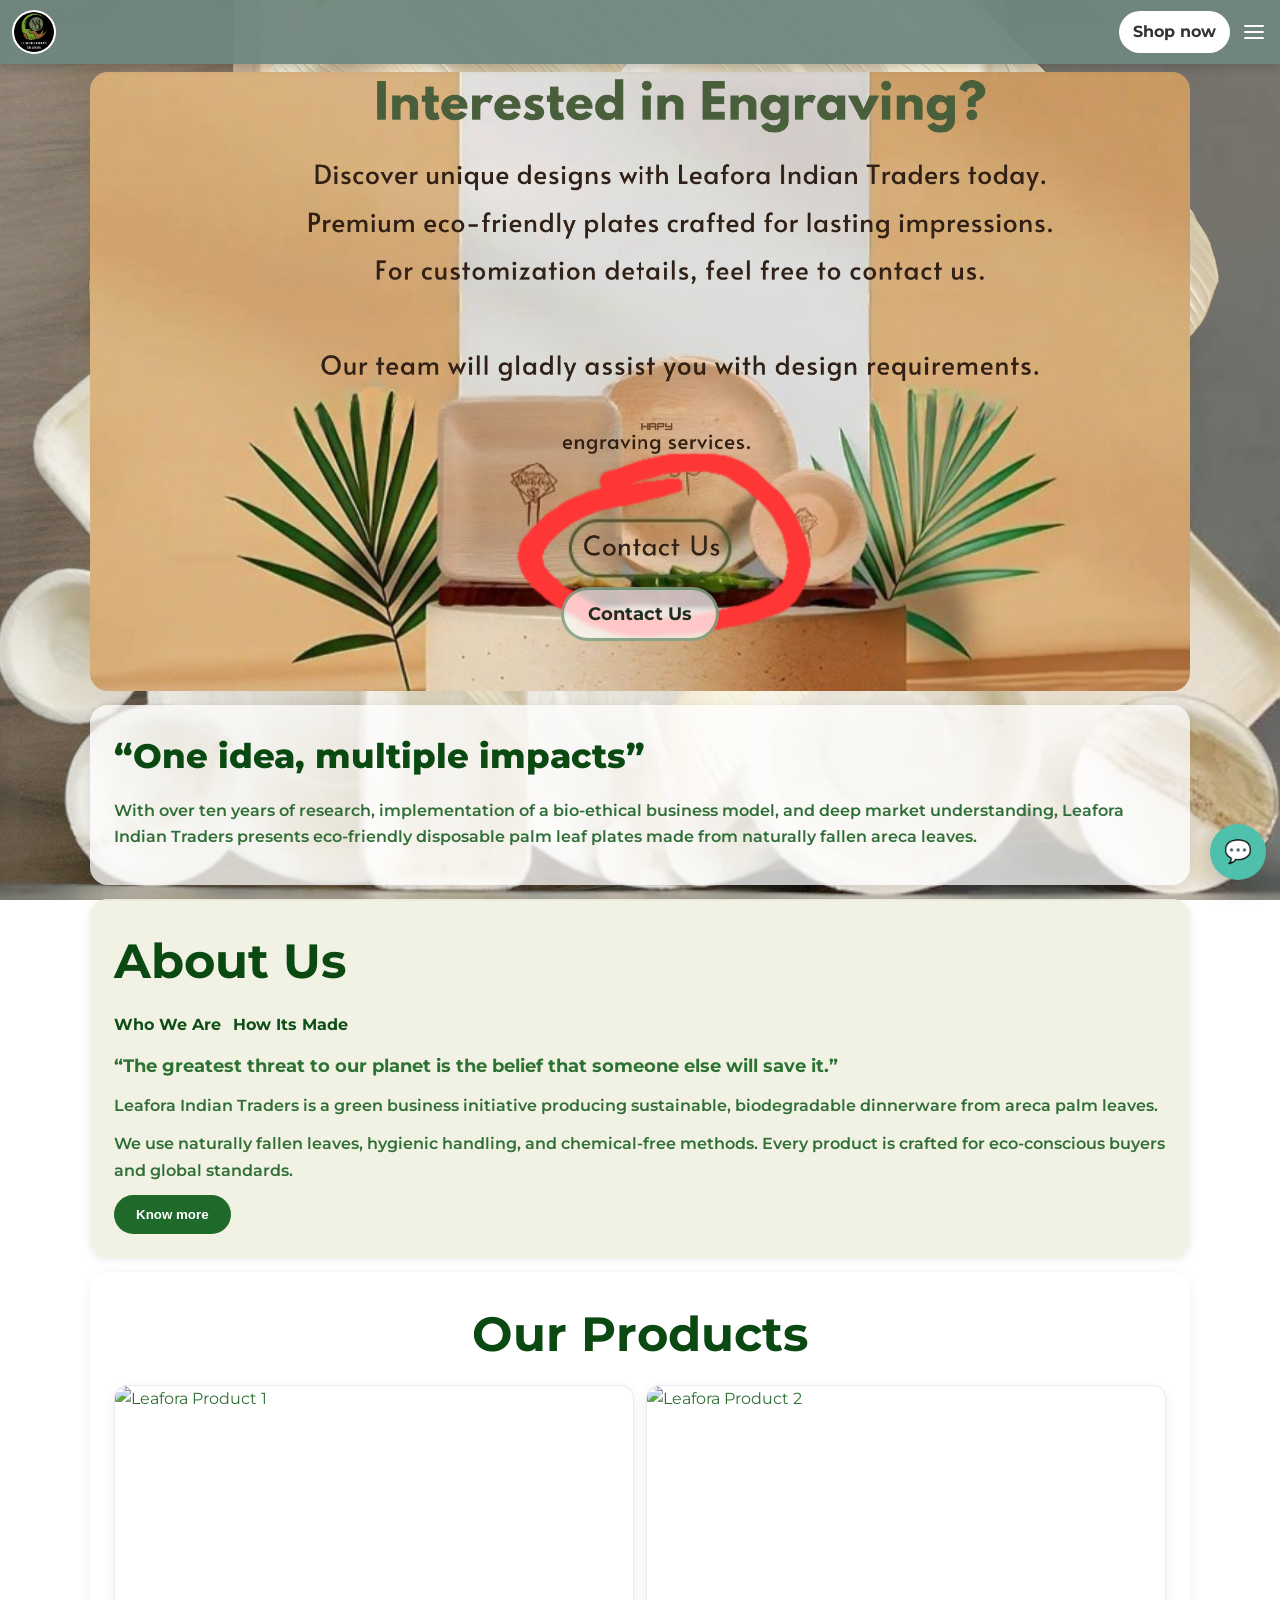
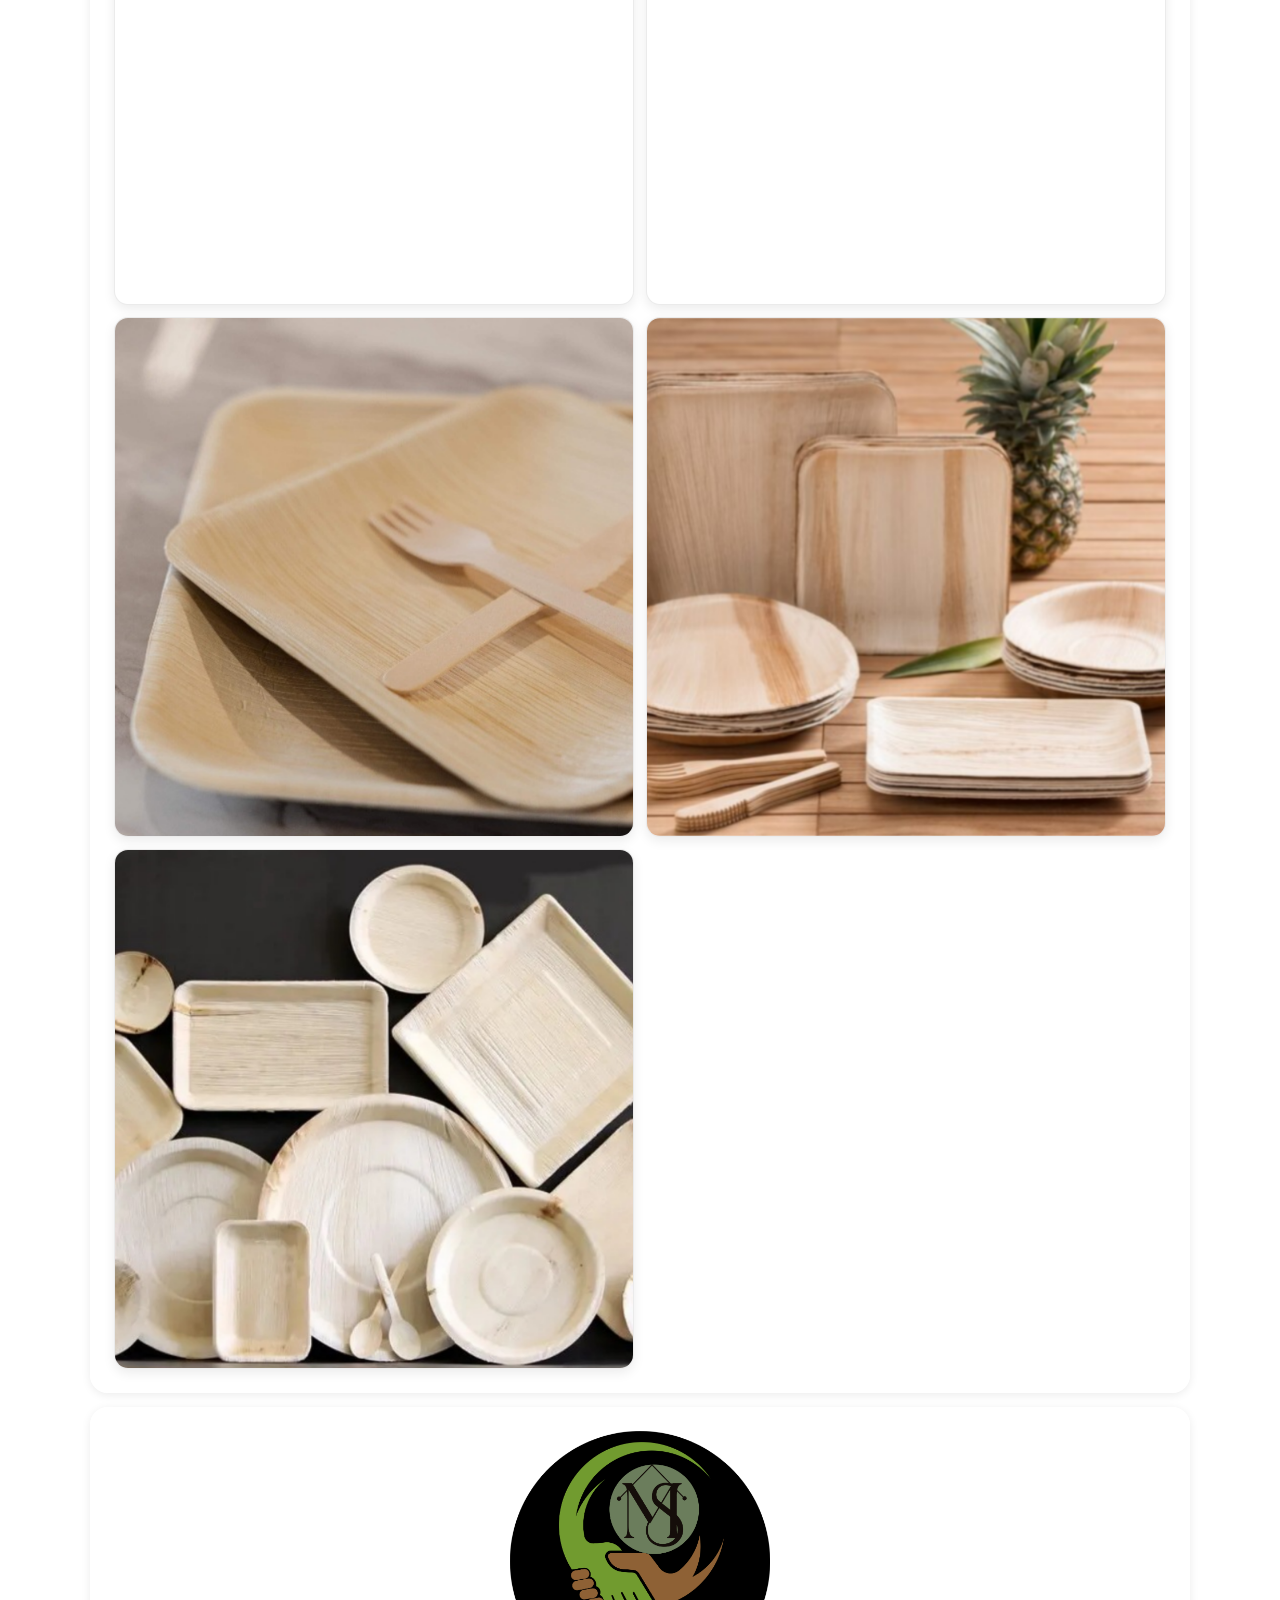
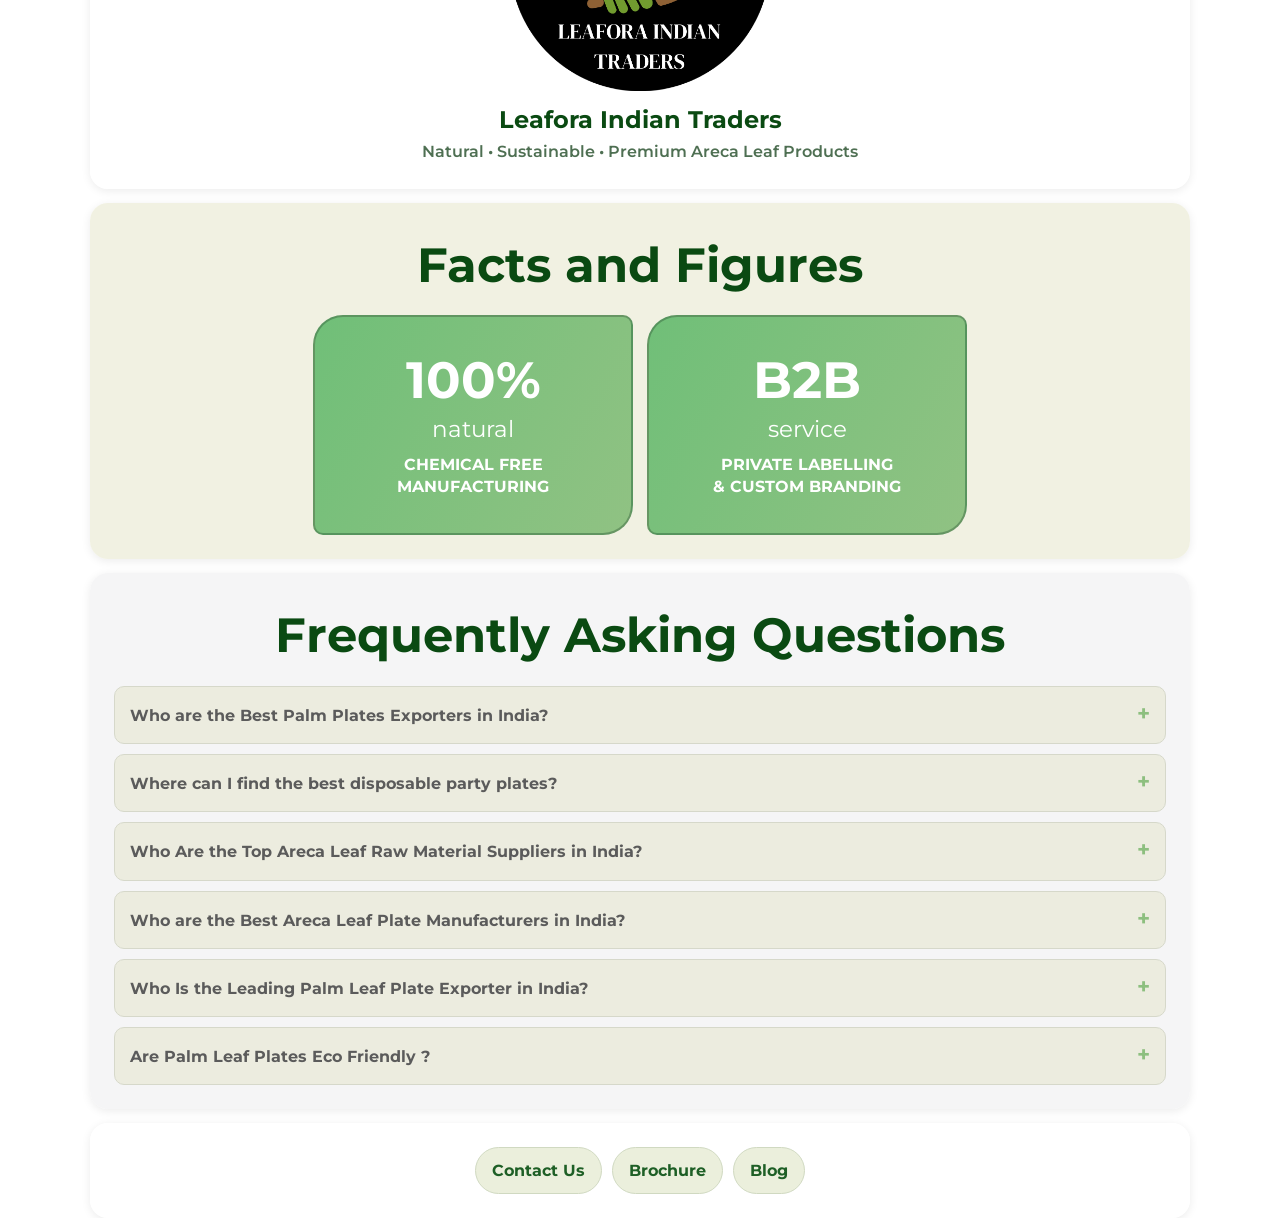
==== index.html @ 7086f410 "Add files via upload" ====
<!DOCTYPE html>
<html lang="en">
<head>
  <meta charset="UTF-8" />
  <meta name="viewport" content="width=device-width, initial-scale=1.0" />

  <title>Leafora Indian Traders | Eco-Friendly Palm Leaf Products</title>
  <meta name="description" content="Leafora Indian Traders offers premium eco-friendly disposable palm leaf plates with sustainable manufacturing and custom branding services." />
  <meta name="theme-color" content="#70877f" />

  <link rel="icon" type="image/png" href="favicon.png" />
  <link rel="preconnect" href="https://fonts.googleapis.com" />
  <link rel="preconnect" href="https://fonts.gstatic.com" crossorigin />
  <link href="https://fonts.googleapis.com/css2?family=Montserrat:wght@400;500;600;700;800&display=swap" rel="stylesheet" />

  <link rel="stylesheet" href="styles.css" />
</head>
<body class="bg-blend">
  <a class="skip-link" href="#main-content">Skip to content</a>

  <header class="top-strip">
    <div class="brand-mini">
      <img src="leafora-logo.png" alt="Leafora Indian Traders Logo" class="logo-mini" />
    </div>

    <!-- Point 2: Shop now -> WhatsApp -->
    <a
      class="shop-btn"
      href="https://wa.me/916398862155?text=Hello%20%2C%20Requirements"
      target="_blank"
      rel="noopener noreferrer"
      aria-label="Chat on WhatsApp"
    >
      Shop now
    </a>

    <button class="hamburger" id="hamburger" aria-label="Toggle Menu" aria-expanded="false" aria-controls="menuPanel">
      <span></span><span></span><span></span>
    </button>

    <!-- Point 3: menu items -->
    <nav class="menu-panel" id="menuPanel" aria-label="Main menu">
      <a href="#products">Products</a>
      <a href="#about">Take Away</a>
      <a href="#branding">Custom Branding</a>
      <a href="#contact">Contact</a>
      <a href="#brochure">Brochure</a>
      <a href="#blog">Blog</a>
      <hr />
      <a href="#product-gallery">Products Gallery</a>
    </nav>
  </header>

  <main id="main-content">
    <!-- Hero -->
    <section class="opening-hero container">
      <img src="hero-opening.png" alt="Leafora opening showcase" class="opening-hero-img" loading="eager" />

      <!-- Point 4: Hero Contact Us -> WhatsApp with custom text -->
      <div class="hero-contact-wrap">
        <a
          class="hero-contact-btn"
          href="https://wa.me/916398862155?text=I%20am%20interested%20in%20engraving"
          target="_blank"
          rel="noopener noreferrer"
          aria-label="Contact us on WhatsApp"
        >
          Contact Us
        </a>
      </div>
    </section>

    <section class="section card container">
      <p class="quote">“One idea, multiple impacts”</p>
      <p class="para">
        With over ten years of research, implementation of a bio-ethical business model,
        and deep market understanding, Leafora Indian Traders presents eco-friendly
        disposable palm leaf plates made from naturally fallen areca leaves.
      </p>
    </section>

    <section class="section card card-cream container" id="about">
      <h2>About Us</h2>

      <div class="subheading-links">
        <a href="#who-we-are">Who We Are</a>
        <a href="#how-its-made">How Its Made</a>
      </div>

      <p class="quote2">“The greatest threat to our planet is the belief that someone else will save it.”</p>

      <p class="para" id="who-we-are">
        Leafora Indian Traders is a green business initiative producing sustainable,
        biodegradable dinnerware from areca palm leaves.
      </p>

      <p class="para" id="how-its-made">
        We use naturally fallen leaves, hygienic handling, and chemical-free methods.
        Every product is crafted for eco-conscious buyers and global standards.
      </p>

      <button class="know-btn" type="button">Know more</button>
    </section>

    <!-- Point 3: up to 5 images below About -->
    <section class="section card container" id="product-gallery">
      <h2 class="center">Our Products</h2>
      <div class="product-gallery-grid">
        <img src="product-1.jpg" alt="Leafora Product 1" loading="lazy" />
        <img src="product-2.jpg" alt="Leafora Product 2" loading="lazy" />
        <img src="product-3.jpg" alt="Leafora Product 3" loading="lazy" />
        <img src="product-4.jpg" alt="Leafora Product 4" loading="lazy" />
        <img src="product-5.jpg" alt="Leafora Product 5" loading="lazy" />
      </div>
    </section>

    <section class="section card logo-section container" id="branding">
      <img src="leafora-logo.png" alt="Leafora Indian Traders" class="logo-large" loading="lazy" />
      <h3>Leafora Indian Traders</h3>
      <p>Natural • Sustainable • Premium Areca Leaf Products</p>
    </section>

    <section class="section card card-olive container" id="products">
      <h2 class="center">Facts and Figures</h2>

      <div class="facts-grid facts-grid-two">
        <article class="fact-card">
          <h4>100%</h4>
          <span>natural</span>
          <p>CHEMICAL FREE<br />MANUFACTURING</p>
        </article>

        <article class="fact-card">
          <h4>B2B</h4>
          <span>service</span>
          <p>PRIVATE LABELLING<br />& CUSTOM BRANDING</p>
        </article>
      </div>
    </section>

    <section class="section card card-light container" id="blog">
      <h2 class="center">Frequently Asking Questions</h2>

      <div class="faq-list">
        <details>
          <summary>Who are the Best Palm Plates Exporters in India?<span>+</span></summary>
          <p>Leafora Indian Traders focuses on quality eco-friendly exports and sustainable manufacturing.</p>
        </details>
        <details>
          <summary>Where can I find the best disposable party plates?<span>+</span></summary>
          <p>Choose premium areca leaf plates from trusted sustainable brands like Leafora.</p>
        </details>
        <details>
          <summary>Who Are the Top Areca Leaf Raw Material Suppliers in India?<span>+</span></summary>
          <p>Top suppliers are usually from arecanut-growing regions with reliable processing practices.</p>
        </details>
        <details>
          <summary>Who are the Best Areca Leaf Plate Manufacturers in India?<span>+</span></summary>
          <p>Manufacturers with hygienic facilities and export quality checks stand out.</p>
        </details>
        <details>
          <summary>Who Is the Leading Palm Leaf Plate Exporter in India?<span>+</span></summary>
          <p>Leading exporters combine scale, consistency, and sustainable sourcing.</p>
        </details>
        <details>
          <summary>Are Palm Leaf Plates Eco Friendly ?<span>+</span></summary>
          <p>Yes. They are biodegradable, compostable, and made from naturally fallen leaves.</p>
        </details>
      </div>
    </section>

    <!-- Point 5 + 6 -->
    <section class="section card container bottom-links" id="contact">
      <!-- Last page Contact Us -> WhatsApp with "Requirements" -->
      <a
        href="https://wa.me/916398862155?text=Requirements"
        target="_blank"
        rel="noopener noreferrer"
      >Contact Us</a>

      <!-- Brochure -> open Catalog.pdf directly + download option -->
      <a href="Catalog.pdf" id="brochure" target="_blank" download>Brochure</a>

      <a href="#blog">Blog</a>
    </section>
  </main>

  <!-- Point 4 (right-side message icon) -> Email app -->
  <a class="chat-float" aria-label="Email us" href="mailto:info@leaforaindiantraders.me">💬</a>

  <script src="script.js"></script>
</body>
</html>
---- styles.css ----
:root{
  --green-dark:#0a4a12;
  --green:#2f6f36;
  --top:#70877f;
  --cream:#eef0de;
  --faq:#ececdf;
  --card:linear-gradient(120deg,#70bf78,#90c283);
  --shadow:0 10px 24px rgba(0,0,0,.14);
  --radius:18px;
  --container:1100px;
}

*{box-sizing:border-box;margin:0;padding:0}
html,body{scroll-behavior:smooth}
body{font-family:'Montserrat',sans-serif;color:var(--green);min-height:100vh;line-height:1.6}

body.bg-blend{
  background-image:
    linear-gradient(rgba(245,241,229,0.92), rgba(241,247,236,0.90)),
    linear-gradient(120deg, rgba(129,156,134,0.18), rgba(212,197,163,0.22)),
    url("bg-plates-1.jpg"),
    url("bg-plates-2.jpg");
  background-size:cover,cover,cover,cover;
  background-position:center center,center center,center top,center bottom;
  background-repeat:no-repeat,no-repeat,no-repeat,no-repeat;
  background-attachment:fixed,fixed,fixed,fixed;
  background-blend-mode:soft-light,multiply,lighten,normal;
}

.skip-link{position:absolute;left:-9999px}
.skip-link:focus{left:10px;top:10px;background:#fff;padding:8px 12px;border-radius:8px;z-index:999}

.container{width:min(var(--container), calc(100% - 24px));margin-inline:auto}

.top-strip{
  position:sticky;top:0;z-index:100;
  background:rgba(112,135,127,.95);
  display:flex;align-items:center;gap:10px;
  padding:10px 12px;box-shadow:0 2px 10px rgba(0,0,0,.18)
}
.brand-mini{display:flex;align-items:center;gap:8px;flex:1;min-width:0}

/* Point 1: circular logo with PNG visible */
.logo-mini{
  width:44px;height:44px;object-fit:cover;
  border-radius:50%;
  background:#fff;
  padding:2px;
  display:block;
}

.shop-btn{
  border:none;background:#fff;color:#333;font-weight:700;border-radius:999px;
  padding:8px 14px;cursor:pointer;text-decoration:none;display:inline-flex;align-items:center
}

.hamburger{border:none;background:transparent;cursor:pointer;display:flex;flex-direction:column;gap:4px;padding:4px}
.hamburger span{width:20px;height:2px;background:#fff;border-radius:3px}
.menu-panel{
  position:absolute;right:10px;top:56px;width:240px;
  background:#fff;border-radius:12px;padding:10px;display:none;flex-direction:column;box-shadow:var(--shadow)
}
.menu-panel.show{display:flex}
.menu-panel a{text-decoration:none;color:#1e5b26;font-weight:600;padding:8px;border-radius:8px}
.menu-panel a:hover{background:#f2f7ef}
.menu-panel hr{border:none;border-top:1px solid #ececec;margin:6px 0}

.opening-hero{
  margin-top:8px;border-radius:var(--radius);overflow:hidden;position:relative;
}
.opening-hero-img{
  width:100%;
  display:block;
  aspect-ratio:16/9;
  object-fit:cover;
}

/* Hero Contact button */
.hero-contact-wrap{
  position:absolute;
  left:50%;
  bottom:8%;
  transform:translateX(-50%);
  z-index:5;
}
.hero-contact-btn{
  text-decoration:none;
  background:rgba(255,255,255,.72);
  color:#1f2c1f;
  border:3px solid rgba(53,108,61,.55);
  padding:10px 24px;
  border-radius:999px;
  font-weight:700;
  font-size:clamp(1rem,2.2vw,1.1rem);
  backdrop-filter:blur(2px);
  display:inline-block;
}
.hero-contact-btn:active{transform:scale(.98)}

.section{margin-top:14px;padding:24px}
.card{background:rgba(255,255,255,.75);border-radius:var(--radius);box-shadow:0 2px 10px rgba(0,0,0,.08);backdrop-filter:blur(1px)}
.card-cream{background:rgba(238,240,222,.82)}
.card-olive{background:rgba(239,239,221,.85)}
.card-light{background:rgba(242,242,244,.78)}

h2{font-size:clamp(1.9rem,4.5vw,3rem);color:var(--green-dark);margin-bottom:12px}
.center{text-align:center}
.quote{font-size:clamp(1.5rem,4vw,2.1rem);font-weight:800;color:var(--green-dark);margin-bottom:14px}
.quote2{font-size:1.1rem;font-weight:700;color:#2c7333;margin-bottom:12px}
.para{font-size:1.03rem;font-weight:600;color:#2f6f36;margin-bottom:12px}

.subheading-links{display:flex;gap:12px;flex-wrap:wrap;margin-bottom:12px}
.subheading-links a{text-decoration:none;font-weight:700;color:#0d4f16;border-bottom:2px solid transparent}
.subheading-links a:hover{border-color:#0d4f16}
.know-btn{border:none;background:#1f6a2b;color:#fff;padding:12px 22px;border-radius:999px;font-weight:700;cursor:pointer}

.product-gallery-grid{
  display:grid;
  grid-template-columns:repeat(2,minmax(0,1fr));
  gap:12px;
  margin-top:10px;
}
.product-gallery-grid img{
  width:100%;
  aspect-ratio:1/1;
  object-fit:cover;
  border-radius:14px;
  border:1px solid rgba(0,0,0,.08);
  box-shadow:0 4px 12px rgba(0,0,0,.08);
  background:#fff;
  display:block;
}

.logo-section{text-align:center}
.logo-large{width:min(260px,70%);display:block;margin:0 auto 10px}
.logo-section h3{font-size:1.5rem;color:var(--green-dark)}
.logo-section p{font-weight:600;color:#4e6f52}

.facts-grid{display:grid;gap:14px;margin-top:10px}
.facts-grid-two{
  grid-template-columns:repeat(2,minmax(240px,320px));
  justify-content:center;
}
.fact-card{
  min-height:220px;background:var(--card);border-radius:30px 10px 30px 10px;
  border:2px solid rgba(55,95,60,.45);color:#fff;text-align:center;
  display:flex;flex-direction:column;justify-content:center;gap:6px;padding:14px
}
.fact-card h4{font-size:clamp(2.2rem,6vw,3.2rem);line-height:1}
.fact-card span{font-size:clamp(1.1rem,3.5vw,1.45rem)}
.fact-card p{font-size:.98rem;font-weight:700;line-height:1.35}

.faq-list{display:flex;flex-direction:column;gap:10px;margin-top:10px}
details{background:var(--faq);border:1px solid #d6d8ca;padding:15px;border-radius:10px}
summary{list-style:none;display:flex;justify-content:space-between;gap:10px;cursor:pointer;font-weight:700;color:#5b5b5b;font-size:1.02rem}
summary::-webkit-details-marker{display:none}
summary span{color:#8dbf7f;font-size:1.4rem;line-height:1}
details p{margin-top:10px;color:#3f6541}

.bottom-links{display:flex;gap:10px;justify-content:center;flex-wrap:wrap}
.bottom-links a{
  text-decoration:none;background:#ebefdc;color:#1e5f26;font-weight:700;
  border:1px solid #d0d9c1;border-radius:999px;padding:10px 16px
}

.chat-float{
  position:fixed;right:14px;bottom:20px;z-index:120;
  width:56px;height:56px;border:none;border-radius:50%;
  background:#4ec0ab;color:#fff;font-size:1.4rem;cursor:pointer;box-shadow:var(--shadow);
  display:flex;align-items:center;justify-content:center;text-decoration:none;
}

@media (max-width:767px){
  body.bg-blend{
    background-attachment:scroll,scroll,scroll,scroll;
    background-position:center,center,45% top,55% bottom;
  }
  .facts-grid-two{grid-template-columns:1fr}
  .product-gallery-grid{grid-template-columns:1fr}
  .hero-contact-wrap{bottom:7%}
}
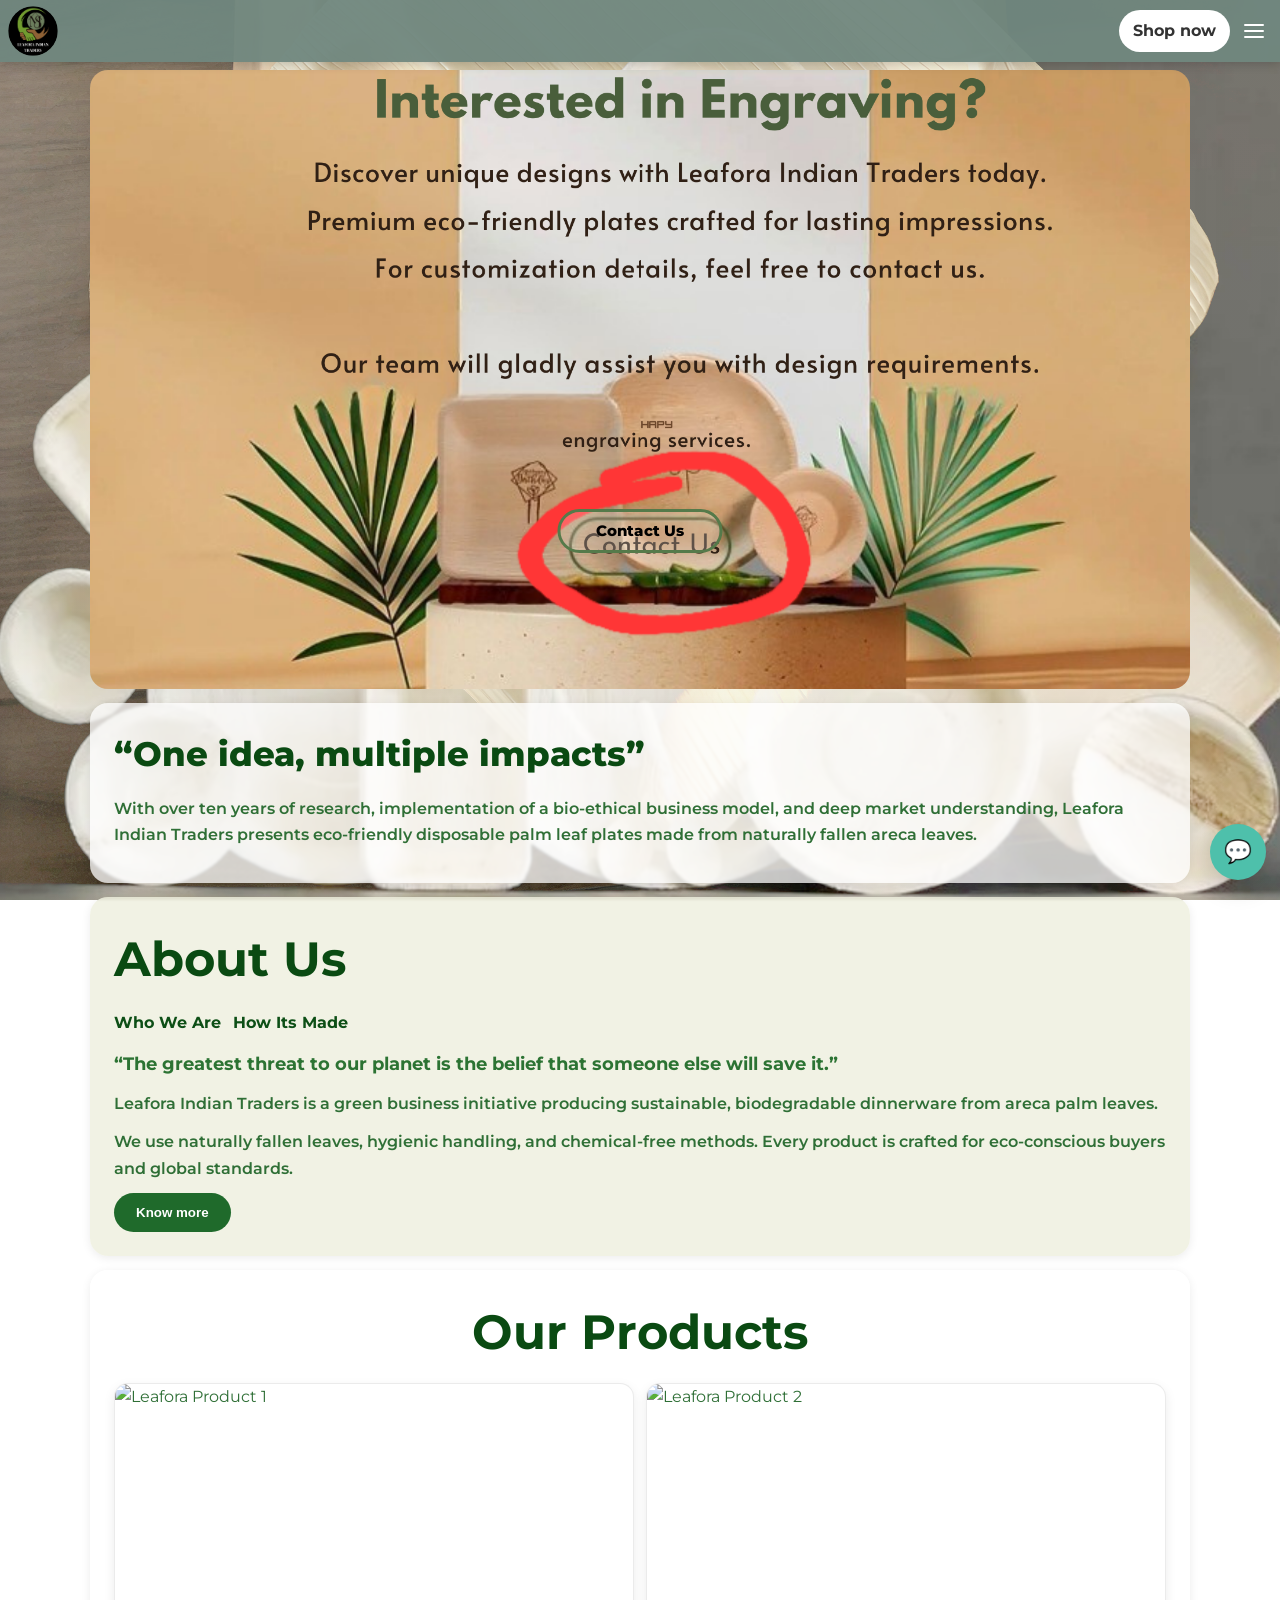
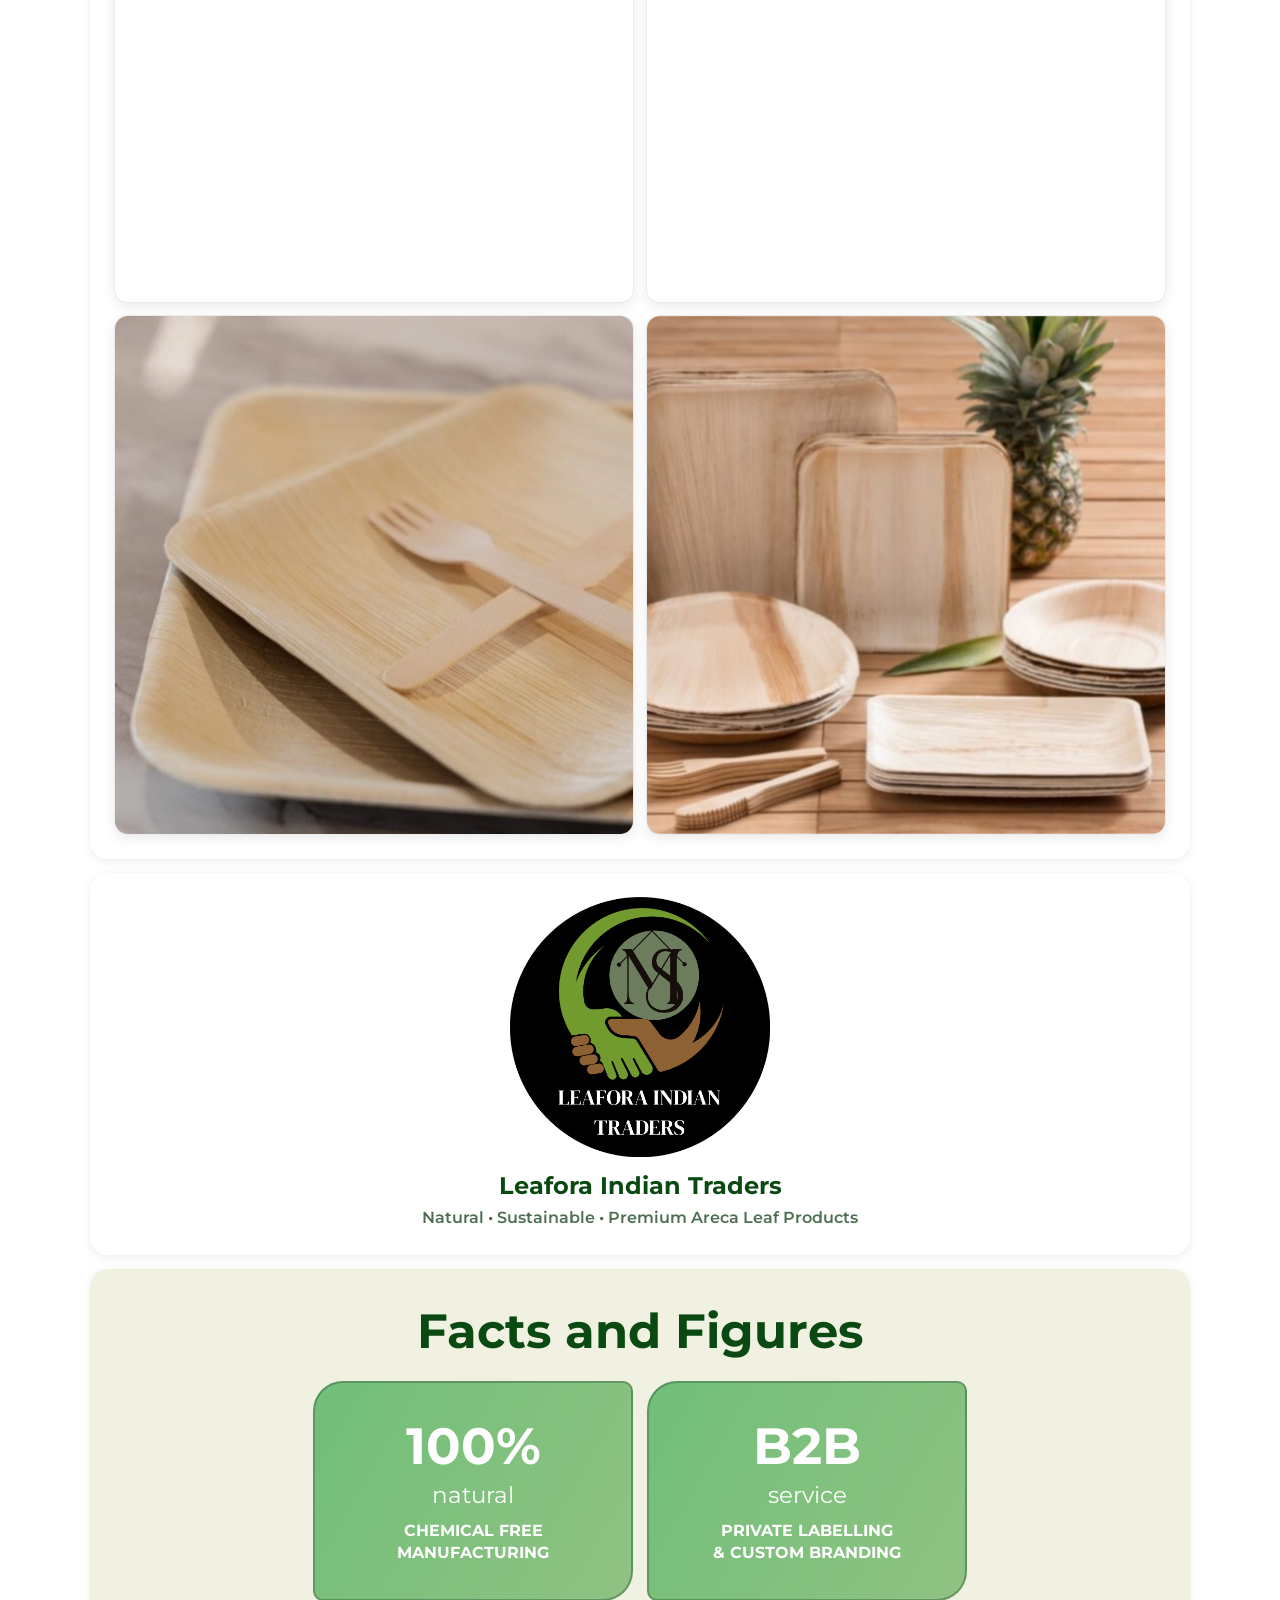
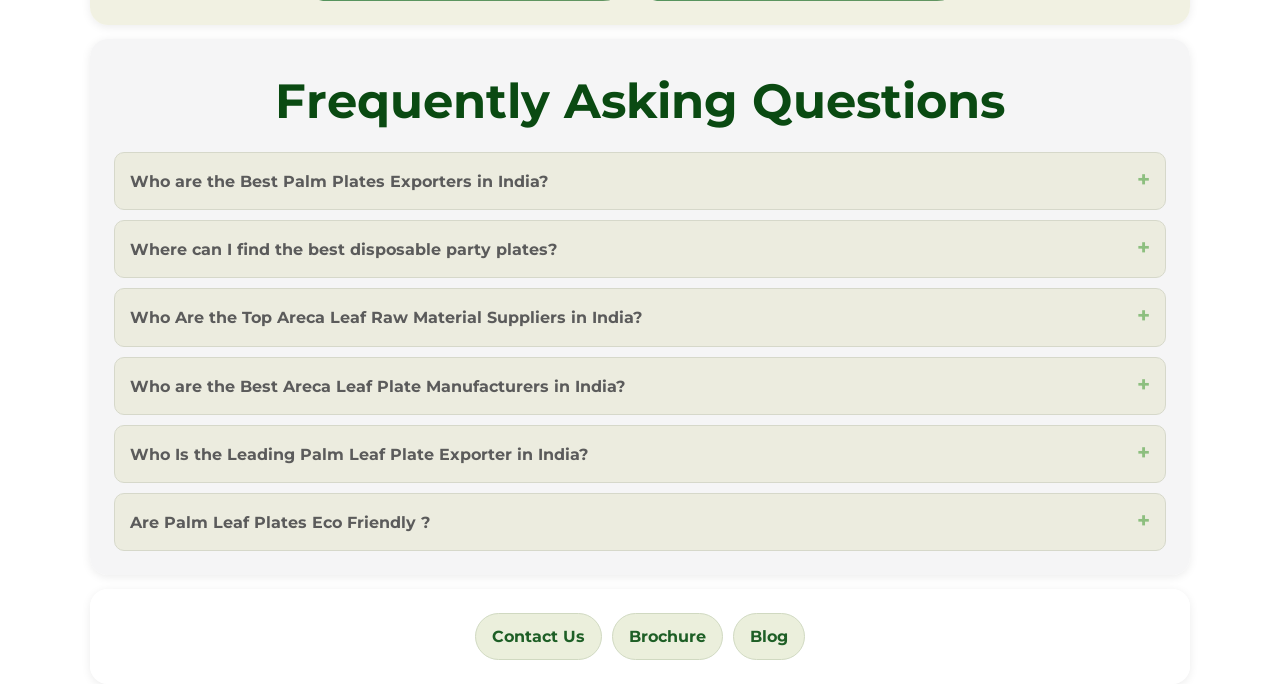
==== commit 6ab1f2a6: "Add files via upload" ====
--- a/index.html
+++ b/index.html
@@ -3,16 +3,13 @@
 <head>
   <meta charset="UTF-8" />
   <meta name="viewport" content="width=device-width, initial-scale=1.0" />
-
   <title>Leafora Indian Traders | Eco-Friendly Palm Leaf Products</title>
   <meta name="description" content="Leafora Indian Traders offers premium eco-friendly disposable palm leaf plates with sustainable manufacturing and custom branding services." />
   <meta name="theme-color" content="#70877f" />
-
   <link rel="icon" type="image/png" href="favicon.png" />
   <link rel="preconnect" href="https://fonts.googleapis.com" />
   <link rel="preconnect" href="https://fonts.gstatic.com" crossorigin />
   <link href="https://fonts.googleapis.com/css2?family=Montserrat:wght@400;500;600;700;800&display=swap" rel="stylesheet" />
-
   <link rel="stylesheet" href="styles.css" />
 </head>
 <body class="bg-blend">
@@ -23,51 +20,41 @@
       <img src="leafora-logo.png" alt="Leafora Indian Traders Logo" class="logo-mini" />
     </div>
 
-    <!-- Point 2: Shop now -> WhatsApp -->
     <a
       class="shop-btn"
       href="https://wa.me/916398862155?text=Hello%20%2C%20Requirements"
       target="_blank"
       rel="noopener noreferrer"
       aria-label="Chat on WhatsApp"
-    >
-      Shop now
-    </a>
+    >Shop now</a>
 
     <button class="hamburger" id="hamburger" aria-label="Toggle Menu" aria-expanded="false" aria-controls="menuPanel">
       <span></span><span></span><span></span>
     </button>
 
-    <!-- Point 3: menu items -->
     <nav class="menu-panel" id="menuPanel" aria-label="Main menu">
-      <a href="#products">Products</a>
       <a href="#about">Take Away</a>
       <a href="#branding">Custom Branding</a>
-      <a href="#contact">Contact</a>
+      <a href="#product-gallery">Products Gallery</a>
+      <hr />
+      <a href="#contact">Contact Us</a>
       <a href="#brochure">Brochure</a>
       <a href="#blog">Blog</a>
-      <hr />
-      <a href="#product-gallery">Products Gallery</a>
     </nav>
   </header>
 
   <main id="main-content">
-    <!-- Hero -->
     <section class="opening-hero container">
       <img src="hero-opening.png" alt="Leafora opening showcase" class="opening-hero-img" loading="eager" />
 
-      <!-- Point 4: Hero Contact Us -> WhatsApp with custom text -->
-      <div class="hero-contact-wrap">
-        <a
-          class="hero-contact-btn"
-          href="https://wa.me/916398862155?text=I%20am%20interested%20in%20engraving"
-          target="_blank"
-          rel="noopener noreferrer"
-          aria-label="Contact us on WhatsApp"
-        >
-          Contact Us
-        </a>
-      </div>
+      <!-- Oval tappable Contact Us -->
+      <a
+        class="oval-contact"
+        href="https://wa.me/916398862155?text=Hello%20%2C%20Requirements"
+        target="_blank"
+        rel="noopener noreferrer"
+        aria-label="Contact us on WhatsApp"
+      >Contact Us</a>
     </section>
 
     <section class="section card container">
@@ -81,28 +68,23 @@
 
     <section class="section card card-cream container" id="about">
       <h2>About Us</h2>
-
       <div class="subheading-links">
         <a href="#who-we-are">Who We Are</a>
         <a href="#how-its-made">How Its Made</a>
       </div>
 
       <p class="quote2">“The greatest threat to our planet is the belief that someone else will save it.”</p>
-
       <p class="para" id="who-we-are">
         Leafora Indian Traders is a green business initiative producing sustainable,
         biodegradable dinnerware from areca palm leaves.
       </p>
-
       <p class="para" id="how-its-made">
         We use naturally fallen leaves, hygienic handling, and chemical-free methods.
         Every product is crafted for eco-conscious buyers and global standards.
       </p>
-
       <button class="know-btn" type="button">Know more</button>
     </section>
 
-    <!-- Point 3: up to 5 images below About -->
     <section class="section card container" id="product-gallery">
       <h2 class="center">Our Products</h2>
       <div class="product-gallery-grid">
@@ -110,7 +92,6 @@
         <img src="product-2.jpg" alt="Leafora Product 2" loading="lazy" />
         <img src="product-3.jpg" alt="Leafora Product 3" loading="lazy" />
         <img src="product-4.jpg" alt="Leafora Product 4" loading="lazy" />
-        <img src="product-5.jpg" alt="Leafora Product 5" loading="lazy" />
       </div>
     </section>
 
@@ -122,14 +103,12 @@
 
     <section class="section card card-olive container" id="products">
       <h2 class="center">Facts and Figures</h2>
-
       <div class="facts-grid facts-grid-two">
         <article class="fact-card">
           <h4>100%</h4>
           <span>natural</span>
           <p>CHEMICAL FREE<br />MANUFACTURING</p>
         </article>
-
         <article class="fact-card">
           <h4>B2B</h4>
           <span>service</span>
@@ -140,7 +119,6 @@
 
     <section class="section card card-light container" id="blog">
       <h2 class="center">Frequently Asking Questions</h2>
-
       <div class="faq-list">
         <details>
           <summary>Who are the Best Palm Plates Exporters in India?<span>+</span></summary>
@@ -169,25 +147,14 @@
       </div>
     </section>
 
-    <!-- Point 5 + 6 -->
     <section class="section card container bottom-links" id="contact">
-      <!-- Last page Contact Us -> WhatsApp with "Requirements" -->
-      <a
-        href="https://wa.me/916398862155?text=Requirements"
-        target="_blank"
-        rel="noopener noreferrer"
-      >Contact Us</a>
-
-      <!-- Brochure -> open Catalog.pdf directly + download option -->
+      <a href="https://wa.me/916398862155?text=Hello%20%2C%20Requirements" target="_blank" rel="noopener noreferrer">Contact Us</a>
       <a href="Catalog.pdf" id="brochure" target="_blank" download>Brochure</a>
-
       <a href="#blog">Blog</a>
     </section>
   </main>
 
-  <!-- Point 4 (right-side message icon) -> Email app -->
   <a class="chat-float" aria-label="Email us" href="mailto:info@leaforaindiantraders.me">💬</a>
-
   <script src="script.js"></script>
 </body>
 </html>
--- a/styles.css
+++ b/styles.css
@@ -9,7 +9,6 @@
   --radius:18px;
   --container:1100px;
 }
-
 *{box-sizing:border-box;margin:0;padding:0}
 html,body{scroll-behavior:smooth}
 body{font-family:'Montserrat',sans-serif;color:var(--green);min-height:100vh;line-height:1.6}
@@ -29,7 +28,6 @@
 
 .skip-link{position:absolute;left:-9999px}
 .skip-link:focus{left:10px;top:10px;background:#fff;padding:8px 12px;border-radius:8px;z-index:999}
-
 .container{width:min(var(--container), calc(100% - 24px));margin-inline:auto}
 
 .top-strip{
@@ -40,13 +38,11 @@
 }
 .brand-mini{display:flex;align-items:center;gap:8px;flex:1;min-width:0}
 
-/* Point 1: circular logo with PNG visible */
 .logo-mini{
-  width:44px;height:44px;object-fit:cover;
-  border-radius:50%;
-  background:#fff;
-  padding:2px;
-  display:block;
+  width:42px;height:42px;border-radius:50%;
+  object-fit:cover;object-position:center;
+  transform:scale(1.18);
+  display:block;background:transparent;padding:0;
 }
 
 .shop-btn{
@@ -65,37 +61,32 @@
 .menu-panel a:hover{background:#f2f7ef}
 .menu-panel hr{border:none;border-top:1px solid #ececec;margin:6px 0}
 
-.opening-hero{
-  margin-top:8px;border-radius:var(--radius);overflow:hidden;position:relative;
-}
-.opening-hero-img{
-  width:100%;
-  display:block;
-  aspect-ratio:16/9;
-  object-fit:cover;
-}
+.opening-hero{margin-top:8px;border-radius:var(--radius);overflow:hidden;position:relative}
+.opening-hero-img{width:100%;display:block;aspect-ratio:16/9;object-fit:cover}
 
-/* Hero Contact button */
-.hero-contact-wrap{
+/* Contact Us visible in oval */
+.oval-contact{
   position:absolute;
   left:50%;
-  bottom:8%;
+  bottom:22%;
   transform:translateX(-50%);
-  z-index:5;
+  width:165px;
+  height:44px;
+  display:flex;
+  align-items:center;
+  justify-content:center;
+  text-align:center;
+  text-decoration:none;
+  border-radius:999px;
+  border:3px solid #557a4a;
+  background:rgba(255,255,255,0.22);
+  color:#000000;
+  font-weight:800;
+  font-size:15px;
+  line-height:1;
+  letter-spacing:.2px;
+  z-index:20;
 }
-.hero-contact-btn{
-  text-decoration:none;
-  background:rgba(255,255,255,.72);
-  color:#1f2c1f;
-  border:3px solid rgba(53,108,61,.55);
-  padding:10px 24px;
-  border-radius:999px;
-  font-weight:700;
-  font-size:clamp(1rem,2.2vw,1.1rem);
-  backdrop-filter:blur(2px);
-  display:inline-block;
-}
-.hero-contact-btn:active{transform:scale(.98)}
 
 .section{margin-top:14px;padding:24px}
 .card{background:rgba(255,255,255,.75);border-radius:var(--radius);box-shadow:0 2px 10px rgba(0,0,0,.08);backdrop-filter:blur(1px)}
@@ -114,21 +105,10 @@
 .subheading-links a:hover{border-color:#0d4f16}
 .know-btn{border:none;background:#1f6a2b;color:#fff;padding:12px 22px;border-radius:999px;font-weight:700;cursor:pointer}
 
-.product-gallery-grid{
-  display:grid;
-  grid-template-columns:repeat(2,minmax(0,1fr));
-  gap:12px;
-  margin-top:10px;
-}
+.product-gallery-grid{display:grid;grid-template-columns:repeat(2,minmax(0,1fr));gap:12px;margin-top:10px}
 .product-gallery-grid img{
-  width:100%;
-  aspect-ratio:1/1;
-  object-fit:cover;
-  border-radius:14px;
-  border:1px solid rgba(0,0,0,.08);
-  box-shadow:0 4px 12px rgba(0,0,0,.08);
-  background:#fff;
-  display:block;
+  width:100%;aspect-ratio:1/1;object-fit:cover;border-radius:14px;
+  border:1px solid rgba(0,0,0,.08);box-shadow:0 4px 12px rgba(0,0,0,.08);background:#fff;display:block;
 }
 
 .logo-section{text-align:center}
@@ -137,10 +117,7 @@
 .logo-section p{font-weight:600;color:#4e6f52}
 
 .facts-grid{display:grid;gap:14px;margin-top:10px}
-.facts-grid-two{
-  grid-template-columns:repeat(2,minmax(240px,320px));
-  justify-content:center;
-}
+.facts-grid-two{grid-template-columns:repeat(2,minmax(240px,320px));justify-content:center}
 .fact-card{
   min-height:220px;background:var(--card);border-radius:30px 10px 30px 10px;
   border:2px solid rgba(55,95,60,.45);color:#fff;text-align:center;
@@ -158,10 +135,7 @@
 details p{margin-top:10px;color:#3f6541}
 
 .bottom-links{display:flex;gap:10px;justify-content:center;flex-wrap:wrap}
-.bottom-links a{
-  text-decoration:none;background:#ebefdc;color:#1e5f26;font-weight:700;
-  border:1px solid #d0d9c1;border-radius:999px;padding:10px 16px
-}
+.bottom-links a{text-decoration:none;background:#ebefdc;color:#1e5f26;font-weight:700;border:1px solid #d0d9c1;border-radius:999px;padding:10px 16px}
 
 .chat-float{
   position:fixed;right:14px;bottom:20px;z-index:120;
@@ -171,11 +145,9 @@
 }
 
 @media (max-width:767px){
-  body.bg-blend{
-    background-attachment:scroll,scroll,scroll,scroll;
-    background-position:center,center,45% top,55% bottom;
-  }
+  body.bg-blend{background-attachment:scroll,scroll,scroll,scroll;background-position:center,center,45% top,55% bottom}
   .facts-grid-two{grid-template-columns:1fr}
   .product-gallery-grid{grid-template-columns:1fr}
-  .hero-contact-wrap{bottom:7%}
-}+  .oval-contact{bottom:21%;width:150px;height:40px;font-size:14px}
+}
+
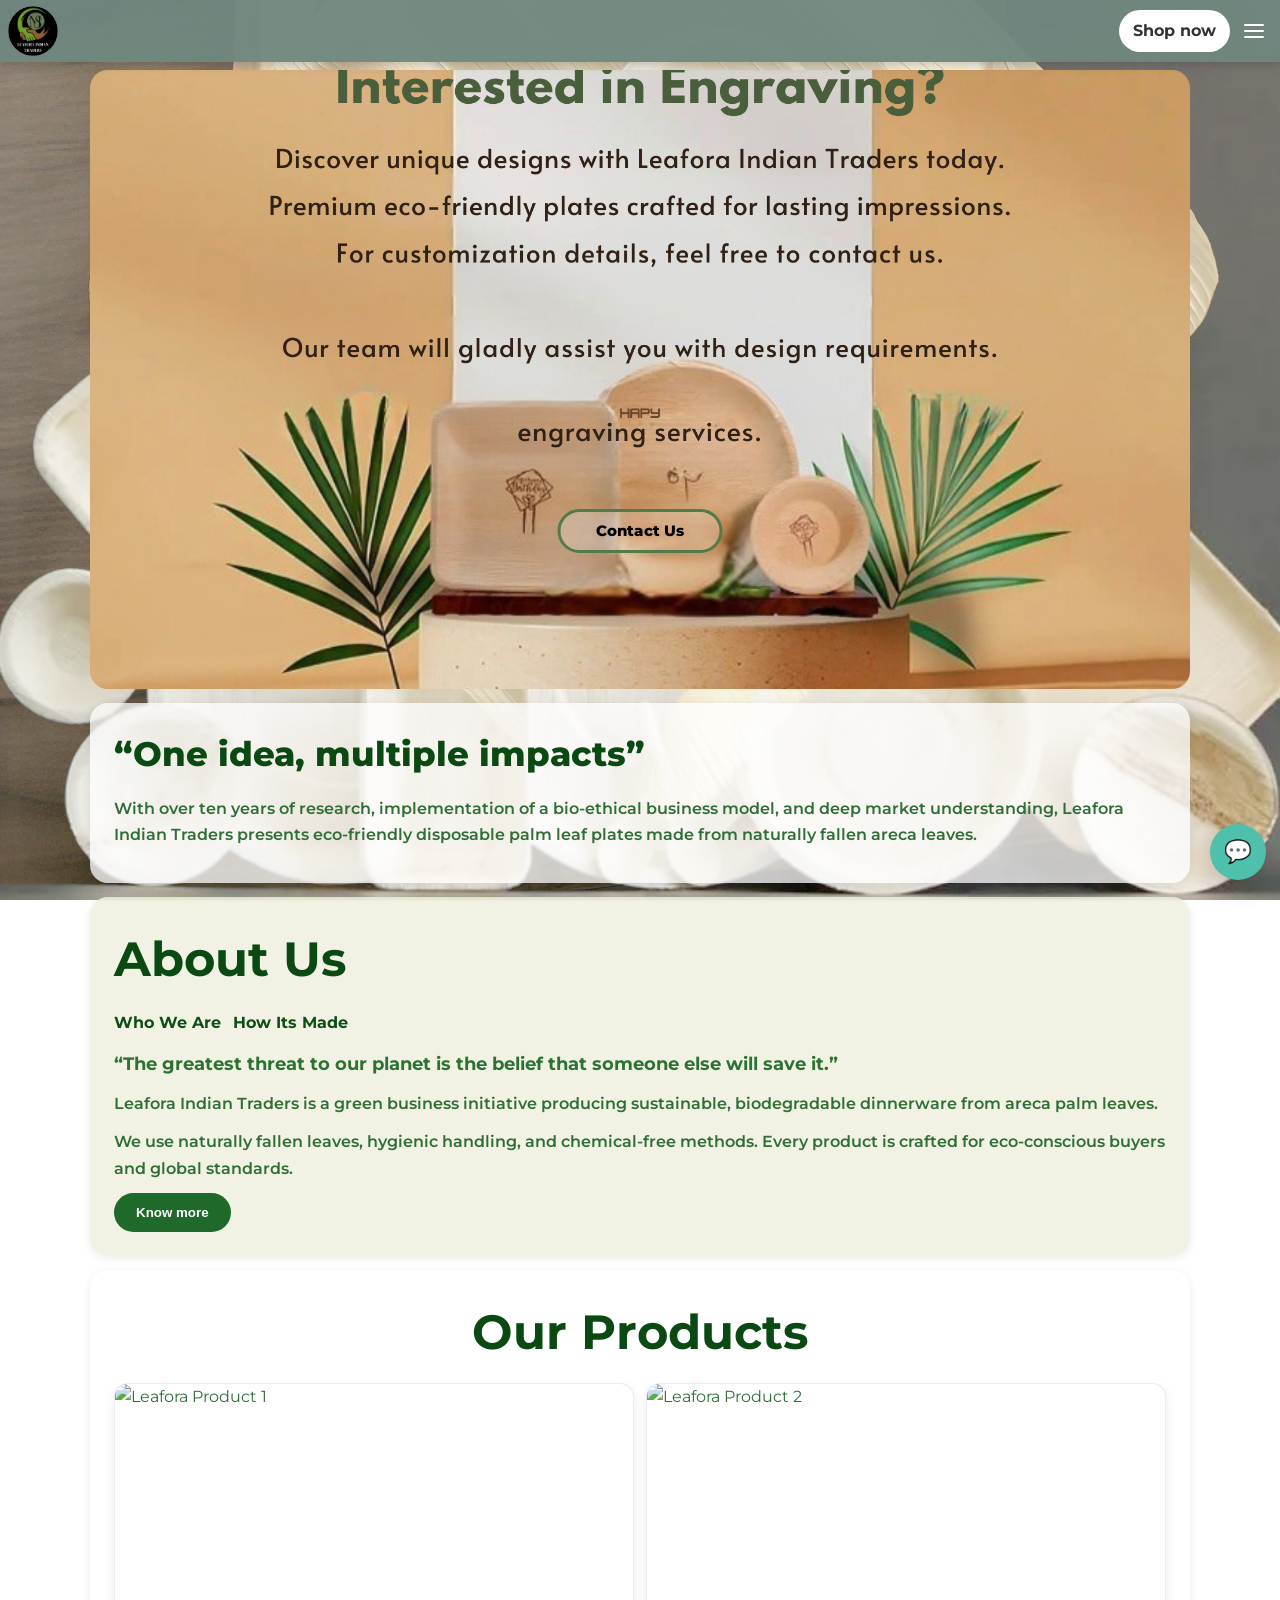
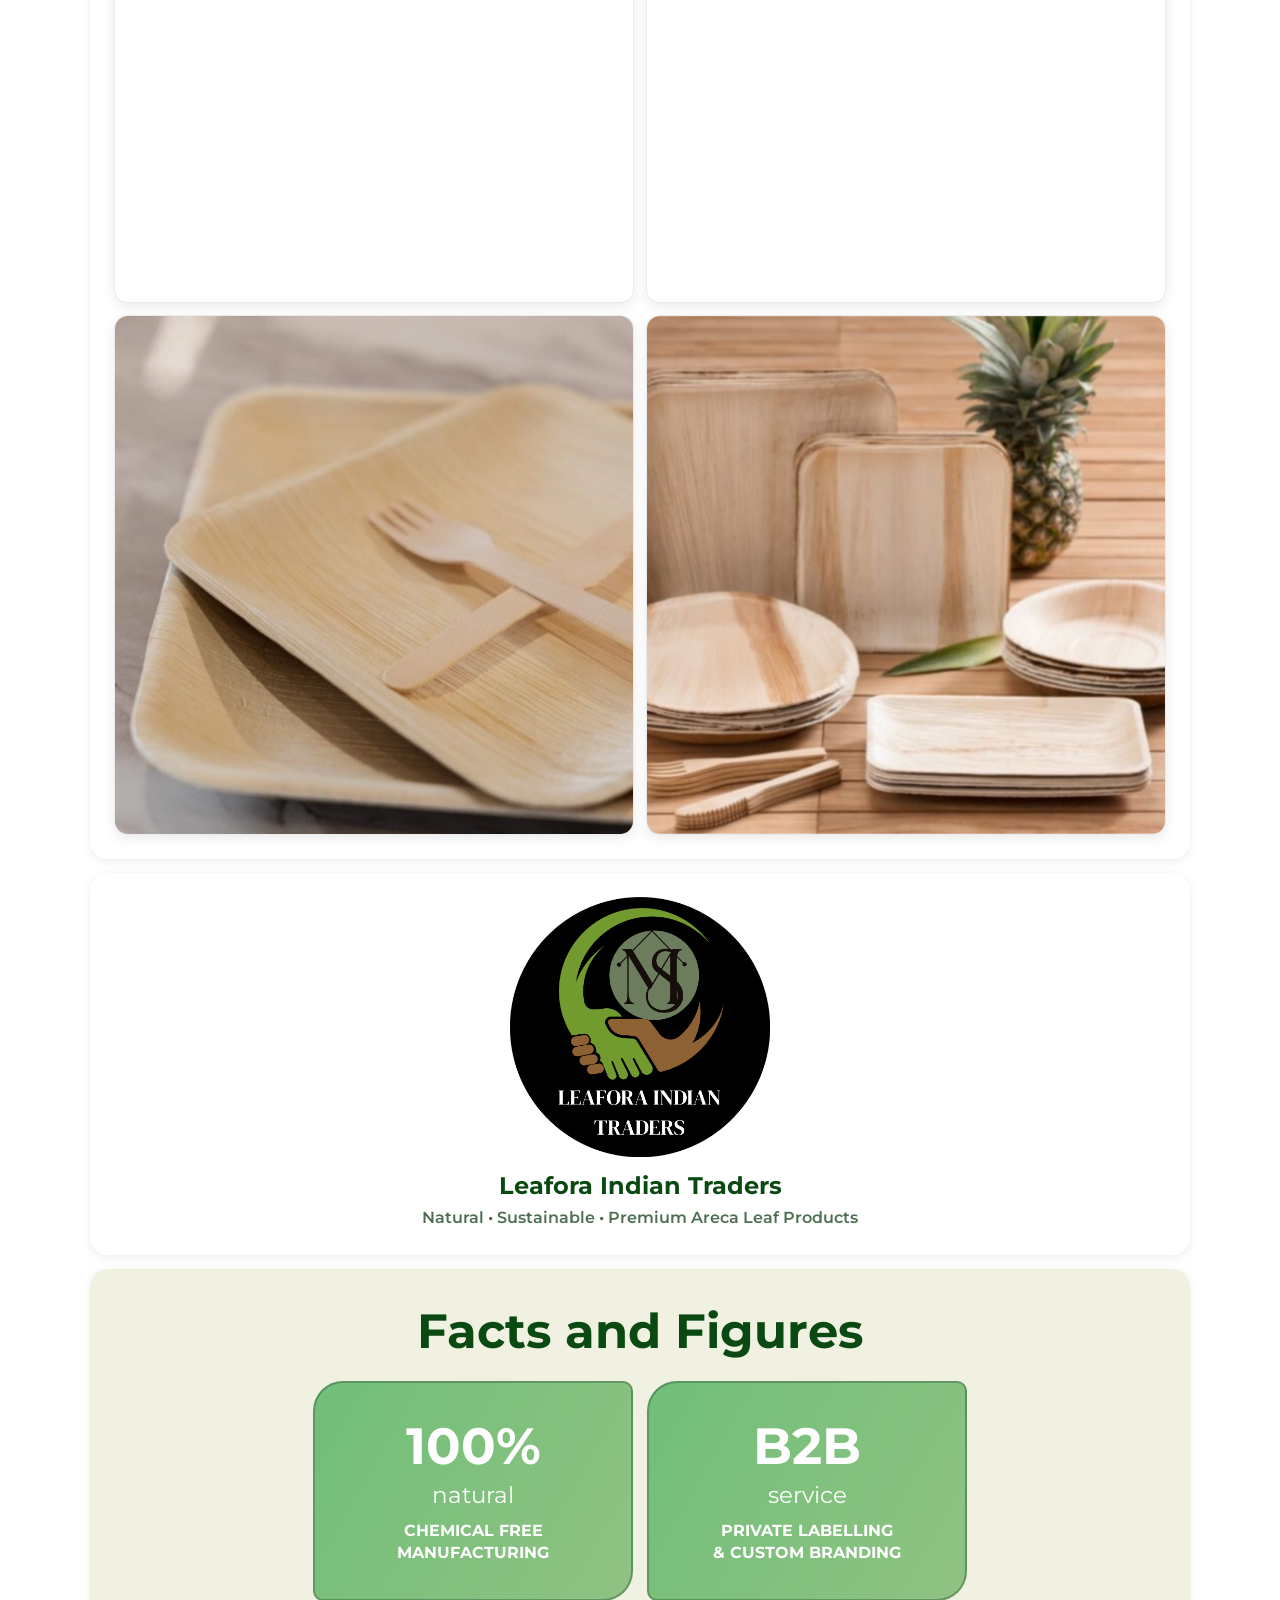
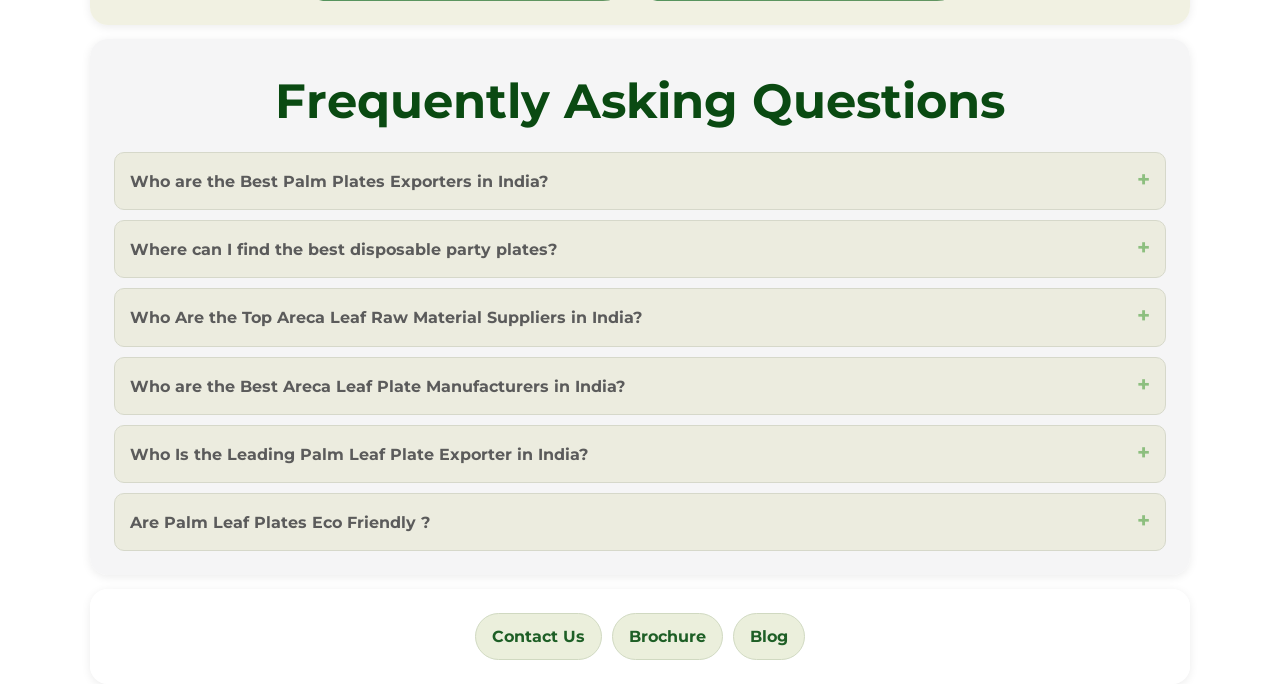
==== commit 630f6910: "Update brochure link to include relative path" ====
--- a/index.html
+++ b/index.html
@@ -149,7 +149,7 @@
 
     <section class="section card container bottom-links" id="contact">
       <a href="https://wa.me/916398862155?text=Hello%20%2C%20Requirements" target="_blank" rel="noopener noreferrer">Contact Us</a>
-      <a href="Catalog.pdf" id="brochure" target="_blank" download>Brochure</a>
+      <a href="./Catalog.pdf" id="brochure" target="_blank" rel="noopener noreferrer">Brochure</a>        
       <a href="#blog">Blog</a>
     </section>
   </main>
@@ -157,4 +157,4 @@
   <a class="chat-float" aria-label="Email us" href="mailto:info@leaforaindiantraders.me">💬</a>
   <script src="script.js"></script>
 </body>
-</html>+</html>
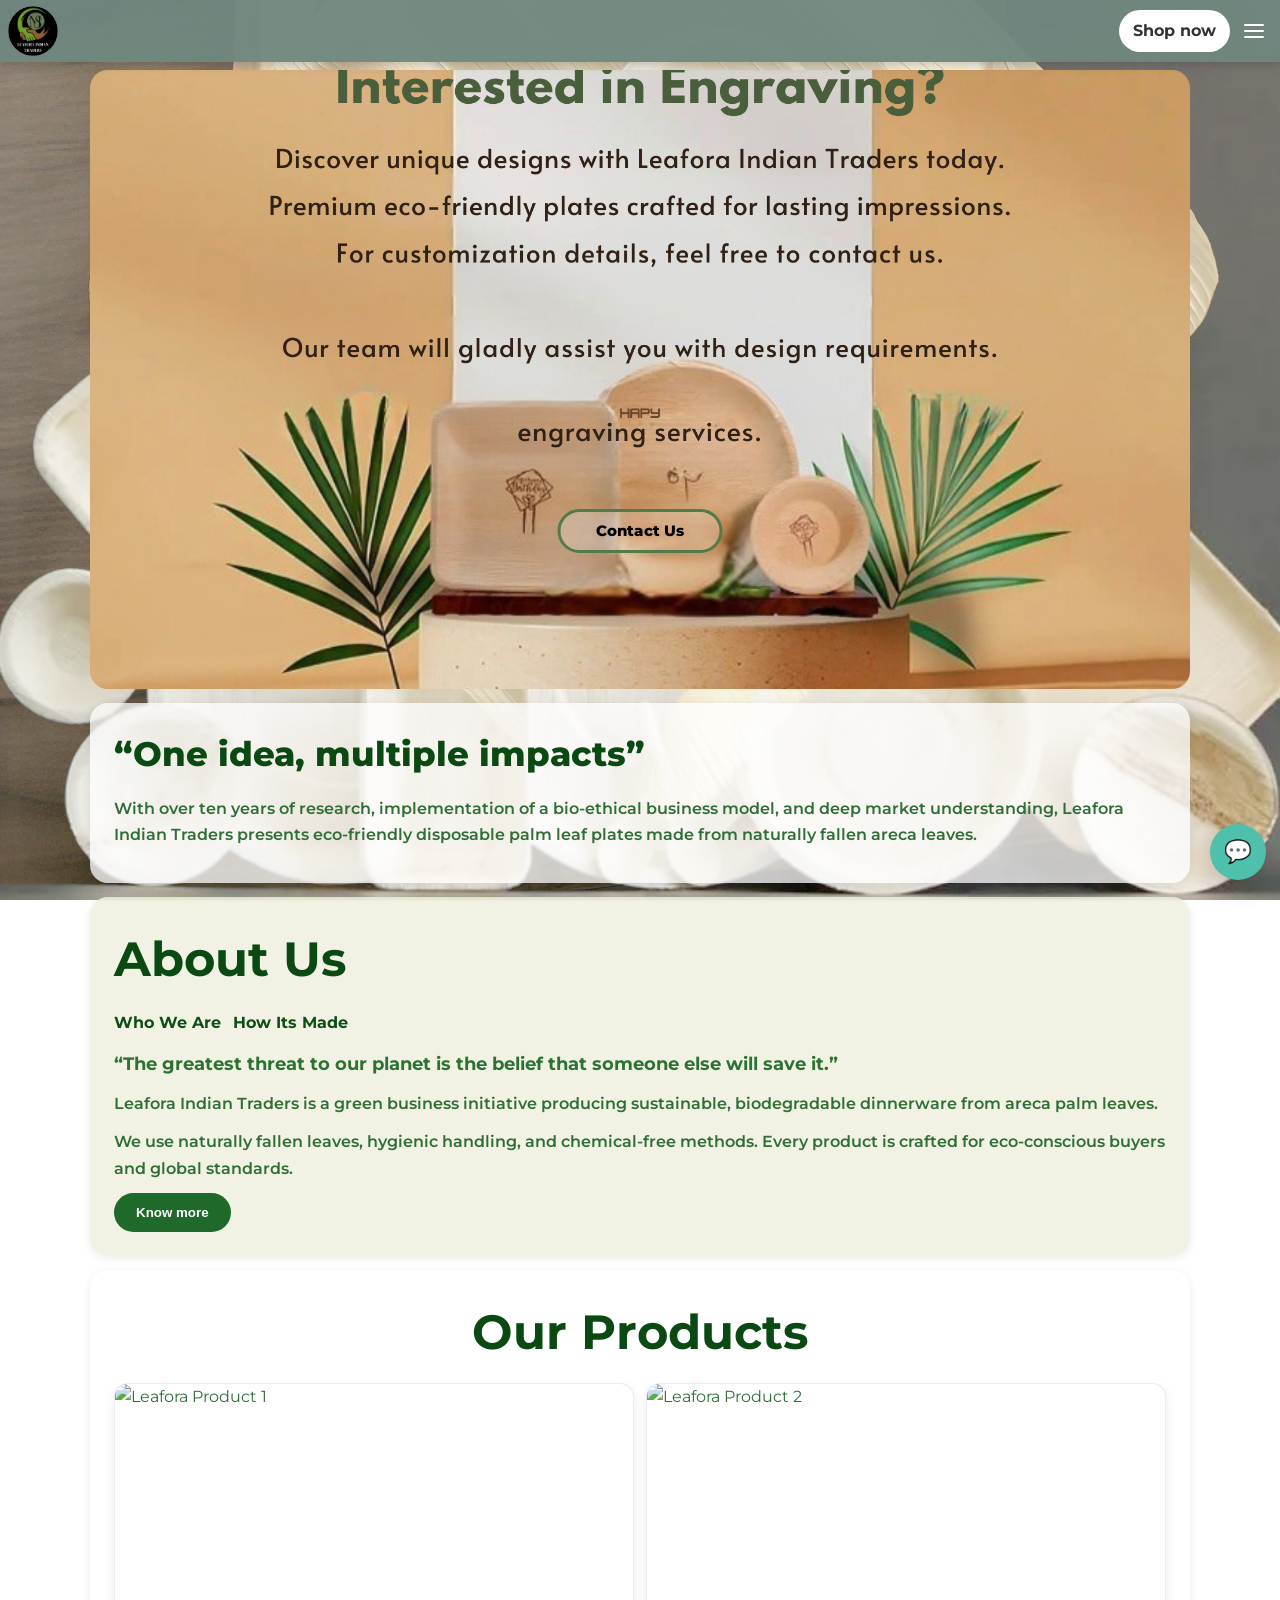
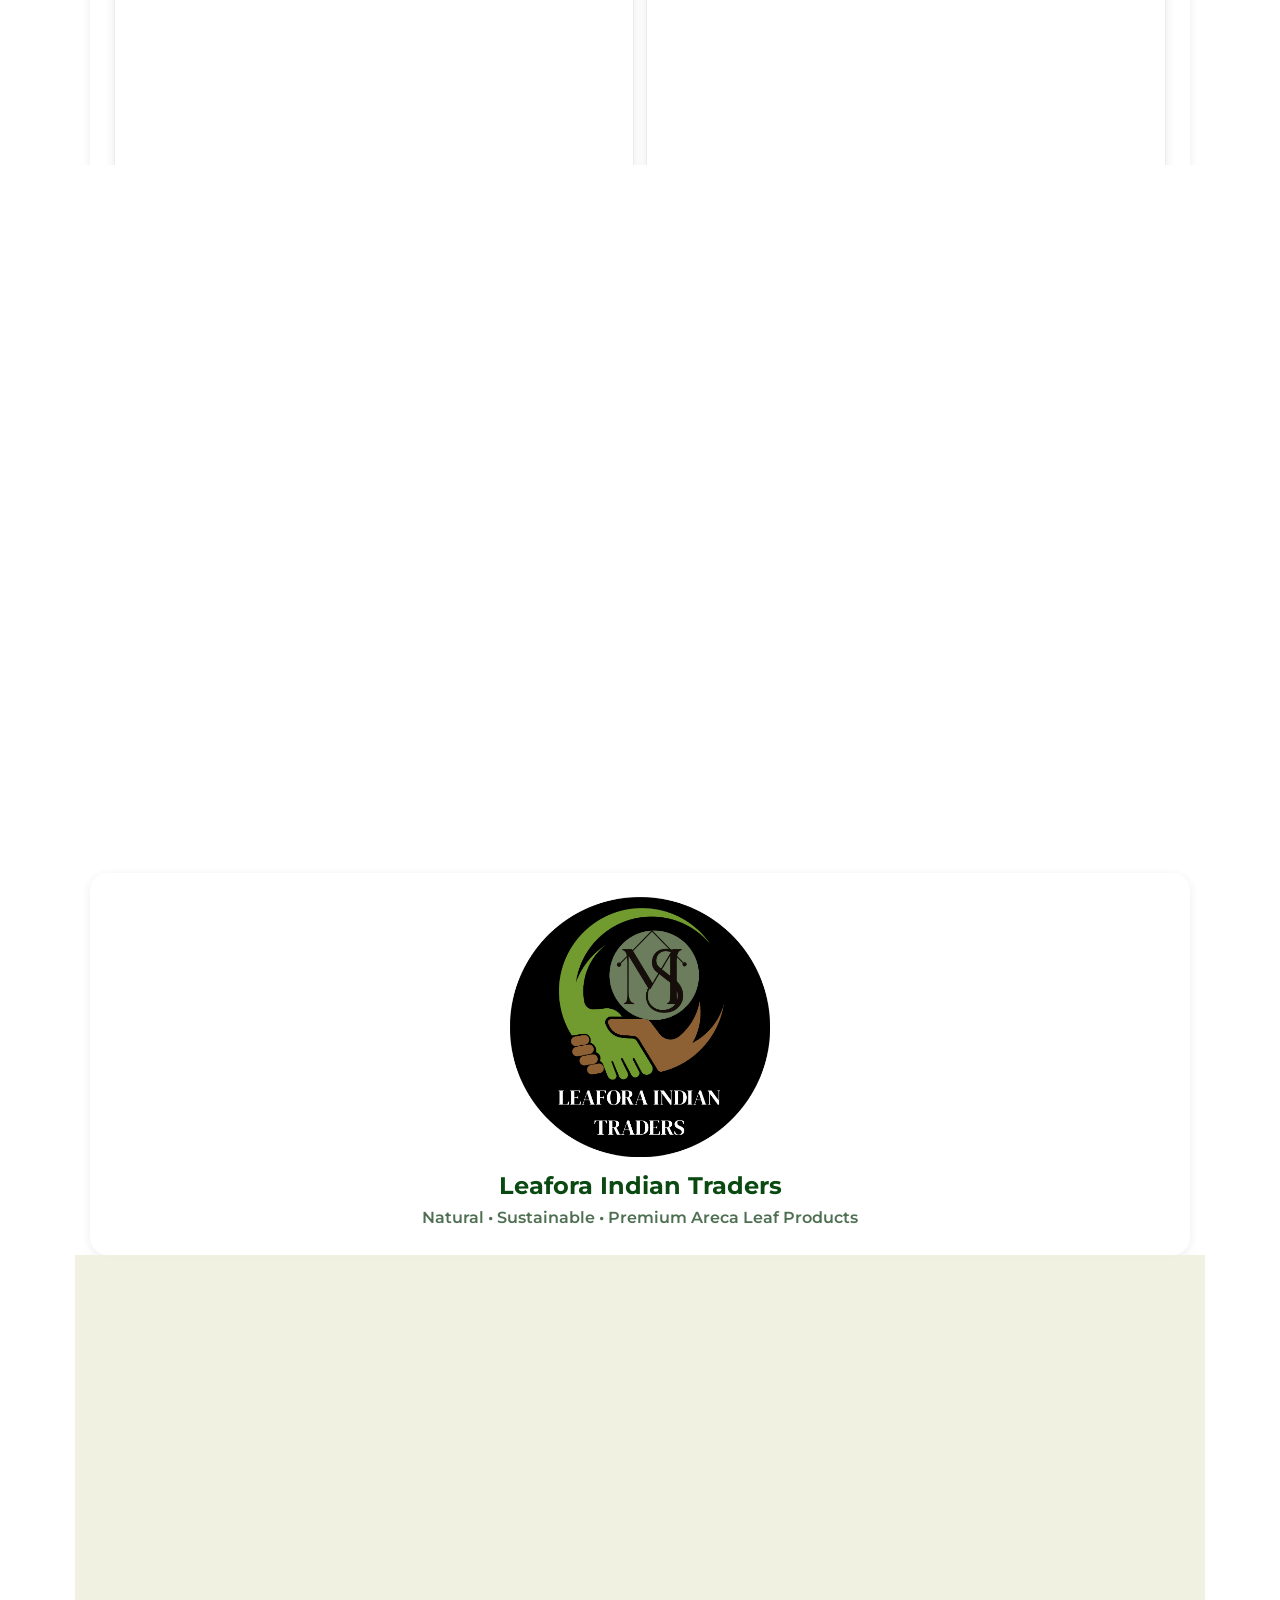
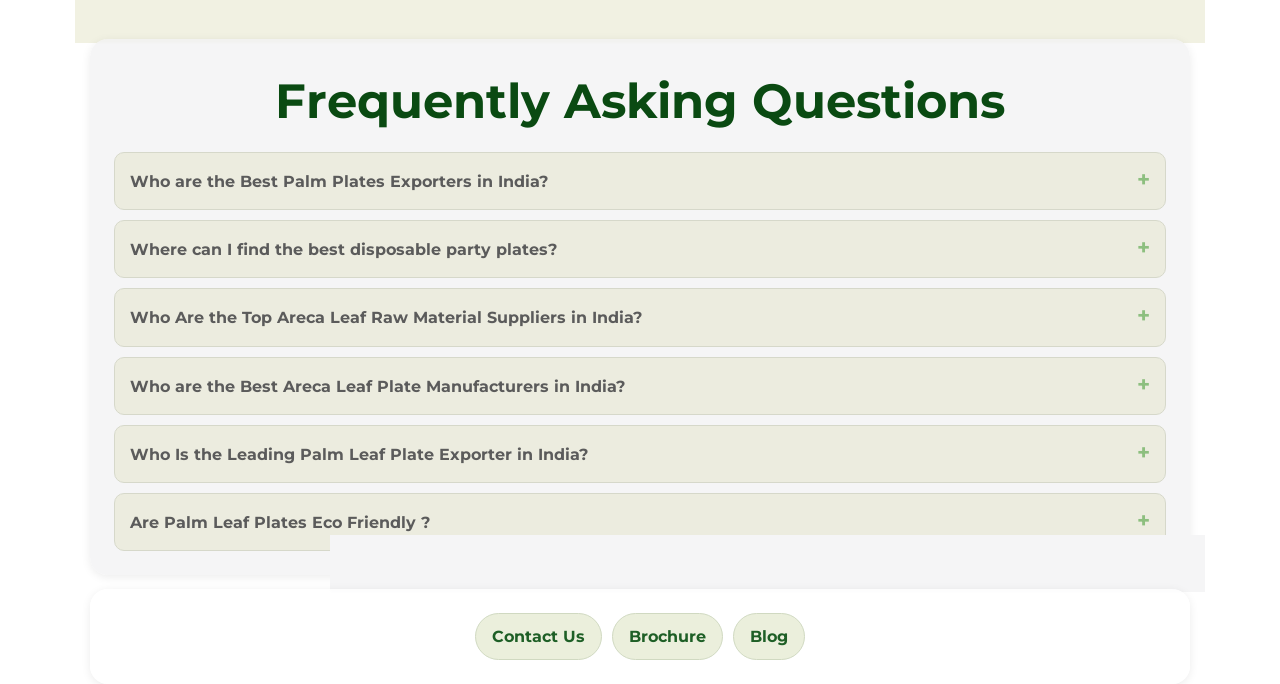
==== commit 1ded9cb4: "Update index.html" ====
--- a/index.html
+++ b/index.html
@@ -149,7 +149,7 @@
 
     <section class="section card container bottom-links" id="contact">
       <a href="https://wa.me/916398862155?text=Hello%20%2C%20Requirements" target="_blank" rel="noopener noreferrer">Contact Us</a>
-      <a href="./Catalog.pdf" id="brochure" target="_blank" rel="noopener noreferrer">Brochure</a>        
+      <a href="https://leaforaindiantraders.me/catalog.pdf" id="brochure" target="_blank" rel="noopener noreferrer">Brochure</a>        
       <a href="#blog">Blog</a>
     </section>
   </main>
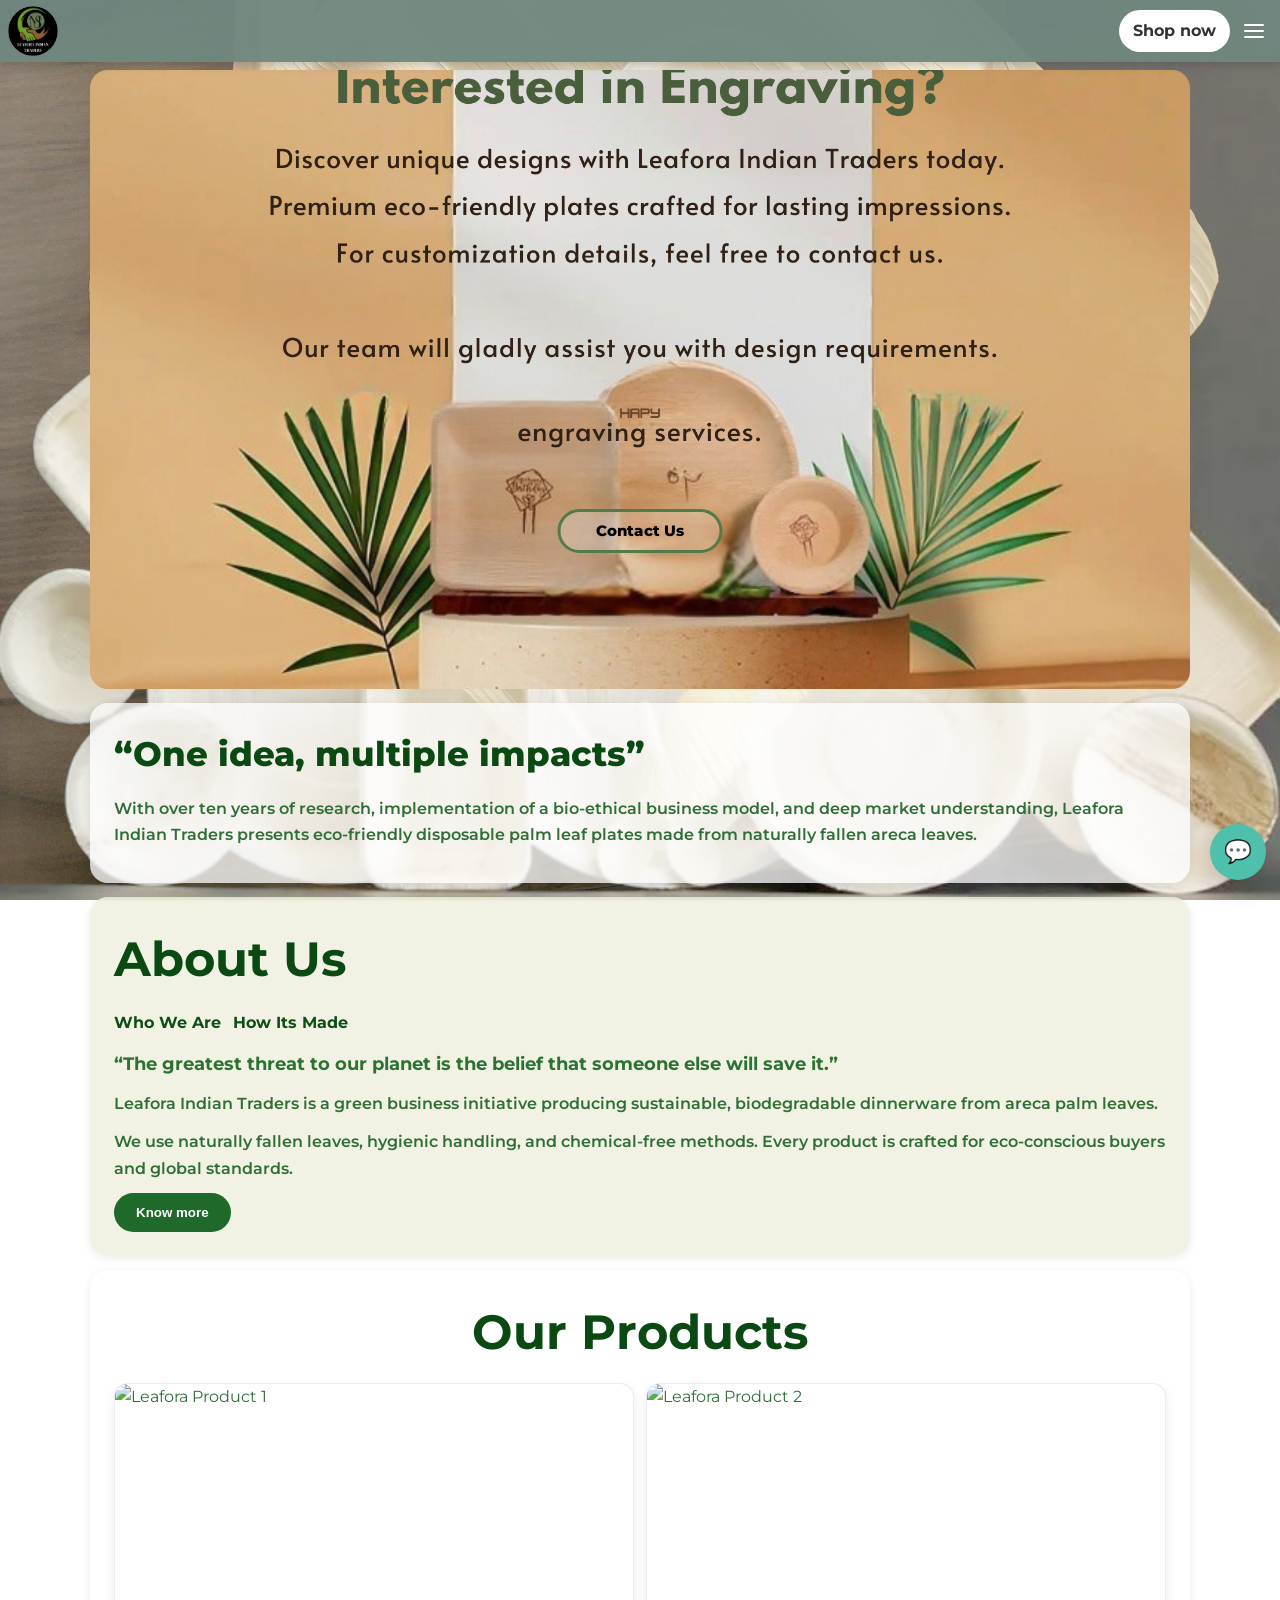
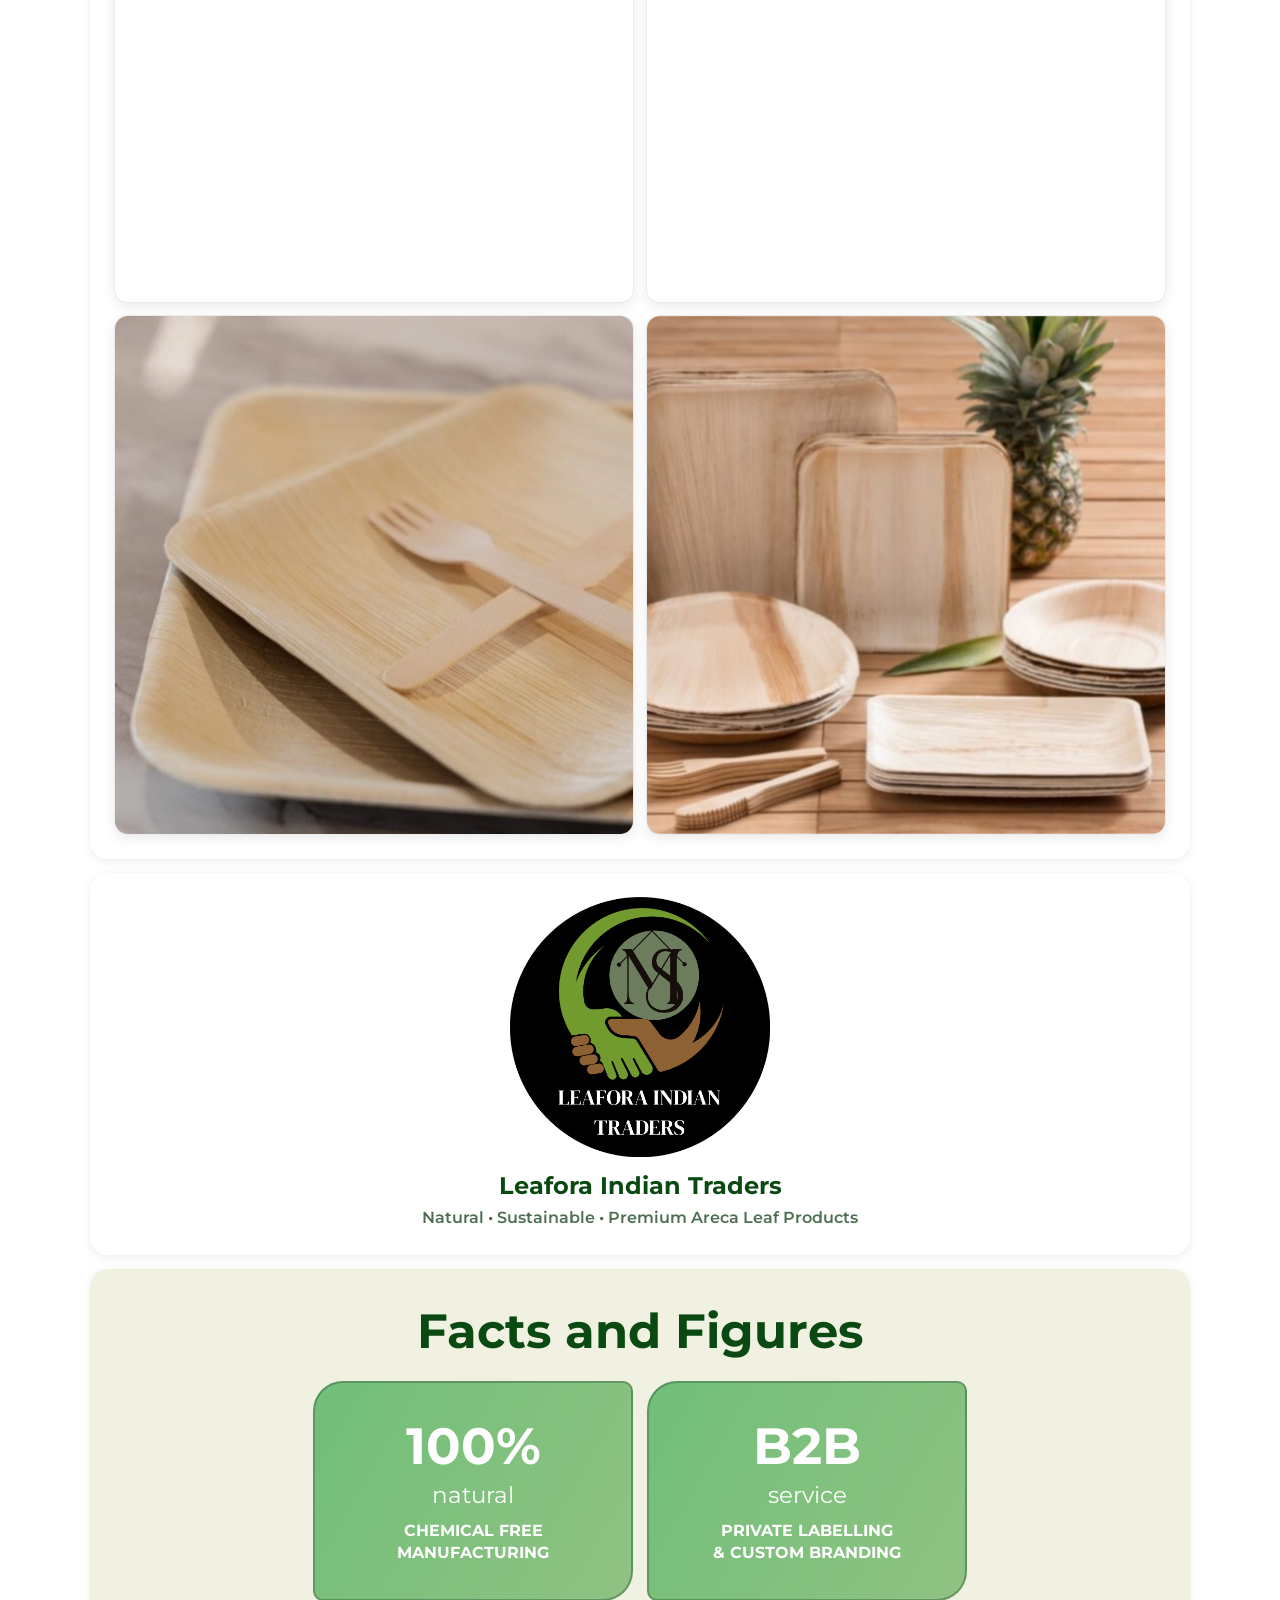
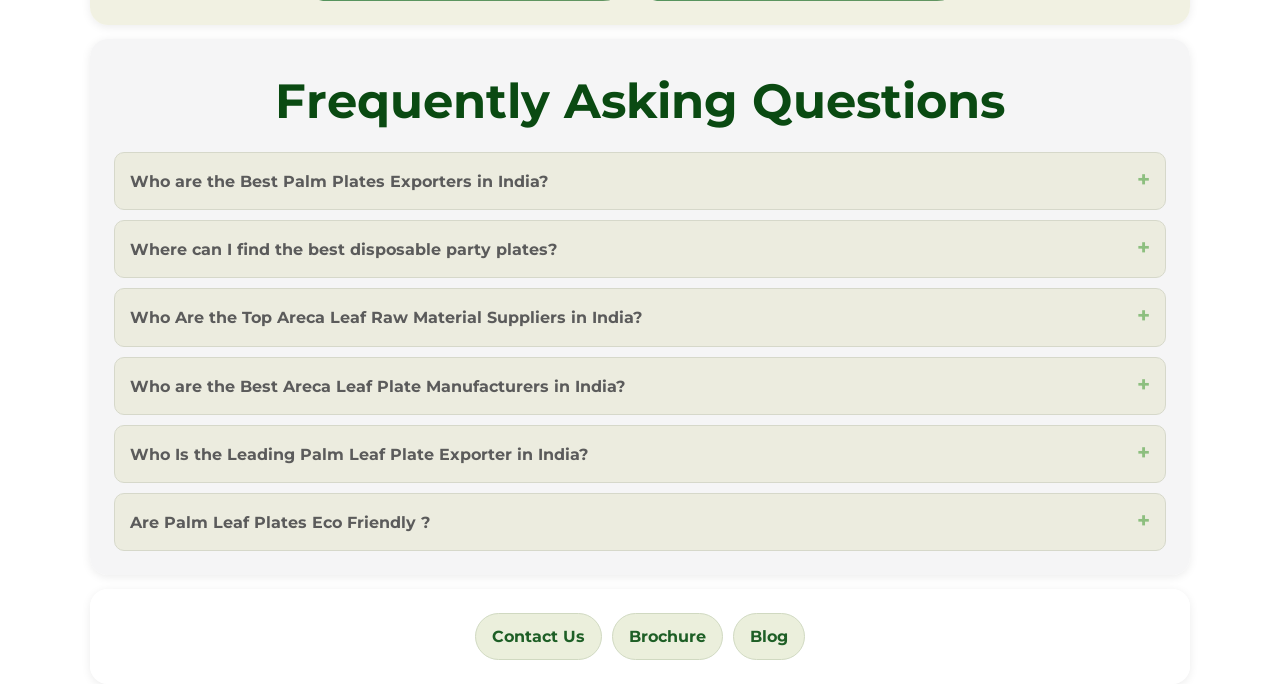
==== commit b27b6b59: "Enhance SEO metadata in index.html Updated meta tags for SEO and social sharing." ====
--- a/index.html
+++ b/index.html
@@ -1,6 +1,66 @@
 <!DOCTYPE html>
 <html lang="en">
-<head>
+  <head>
+  <meta charset="UTF-8" />
+  <meta name="viewport" content="width=device-width, initial-scale=1.0" />
+
+  <title>Areca Palm Leaf Plates Manufacturer & Exporter from India | Leafora Indian Traders</title>
+  <meta name="description" content="Leafora Indian Traders is an India-based manufacturer and exporter of eco-friendly areca palm leaf plates, bowls and trays. Bulk orders, private labeling, custom branding, and worldwide shipping for wholesalers, importers and distributors." />
+  <meta name="keywords" content="areca palm leaf plates manufacturer india, palm leaf plates exporter india, biodegradable disposable plates supplier, eco friendly tableware bulk, compostable plates wholesale, private label palm leaf plates, custom branding disposable tableware, leafora indian traders" />
+  <meta name="author" content="Leafora Indian Traders" />
+  <meta name="robots" content="index, follow, max-image-preview:large" />
+  <meta name="googlebot" content="index, follow" />
+  <meta name="theme-color" content="#70877f" />
+
+  <link rel="canonical" href="https://leaforaindiantraders.me/" />
+  <link rel="icon" type="image/png" href="favicon.png" />
+
+  <!-- Open Graph -->
+  <meta property="og:type" content="website" />
+  <meta property="og:title" content="Areca Palm Leaf Plates Manufacturer & Exporter from India | Leafora Indian Traders" />
+  <meta property="og:description" content="Eco-friendly areca palm leaf plates, bowls and trays for global bulk buyers. Private labeling, custom branding, and export support." />
+  <meta property="og:url" content="https://leaforaindiantraders.me/" />
+  <meta property="og:site_name" content="Leafora Indian Traders" />
+  <meta property="og:image" content="https://leaforaindiantraders.me/hero-opening.png" />
+
+  <!-- Twitter -->
+  <meta name="twitter:card" content="summary_large_image" />
+  <meta name="twitter:title" content="Areca Palm Leaf Plates Manufacturer & Exporter from India | Leafora Indian Traders" />
+  <meta name="twitter:description" content="Bulk supply of eco-friendly areca palm leaf tableware for importers and distributors worldwide." />
+  <meta name="twitter:image" content="https://leaforaindiantraders.me/hero-opening.png" />
+
+  <!-- Geo / Business -->
+  <meta name="geo.region" content="IN" />
+  <meta name="geo.placename" content="India" />
+  <meta name="language" content="English" />
+
+  <link rel="preconnect" href="https://fonts.googleapis.com" />
+  <link rel="preconnect" href="https://fonts.gstatic.com" crossorigin />
+  <link href="https://fonts.googleapis.com/css2?family=Montserrat:wght@400;500;600;700;800&display=swap" rel="stylesheet" />
+  <link rel="stylesheet" href="styles.css" />
+
+  <!-- Structured Data -->
+  <script type="application/ld+json">
+  {
+    "@context": "https://schema.org",
+    "@type": "Organization",
+    "name": "Leafora Indian Traders",
+    "url": "https://leaforaindiantraders.me/",
+    "logo": "https://leaforaindiantraders.me/leafora-logo.png",
+    "description": "Manufacturer and exporter of eco-friendly areca palm leaf plates, bowls and trays from India.",
+    "email": "info@leaforaindiantraders.me",
+    "sameAs": [],
+    "contactPoint": [{
+      "@type": "ContactPoint",
+      "contactType": "sales",
+      "areaServed": "Worldwide",
+      "availableLanguage": ["English"],
+      "url": "https://wa.me/916398862155"
+    }]
+  }
+  </script>
+  </head>
+</head>
   <meta charset="UTF-8" />
   <meta name="viewport" content="width=device-width, initial-scale=1.0" />
   <title>Leafora Indian Traders | Eco-Friendly Palm Leaf Products</title>
